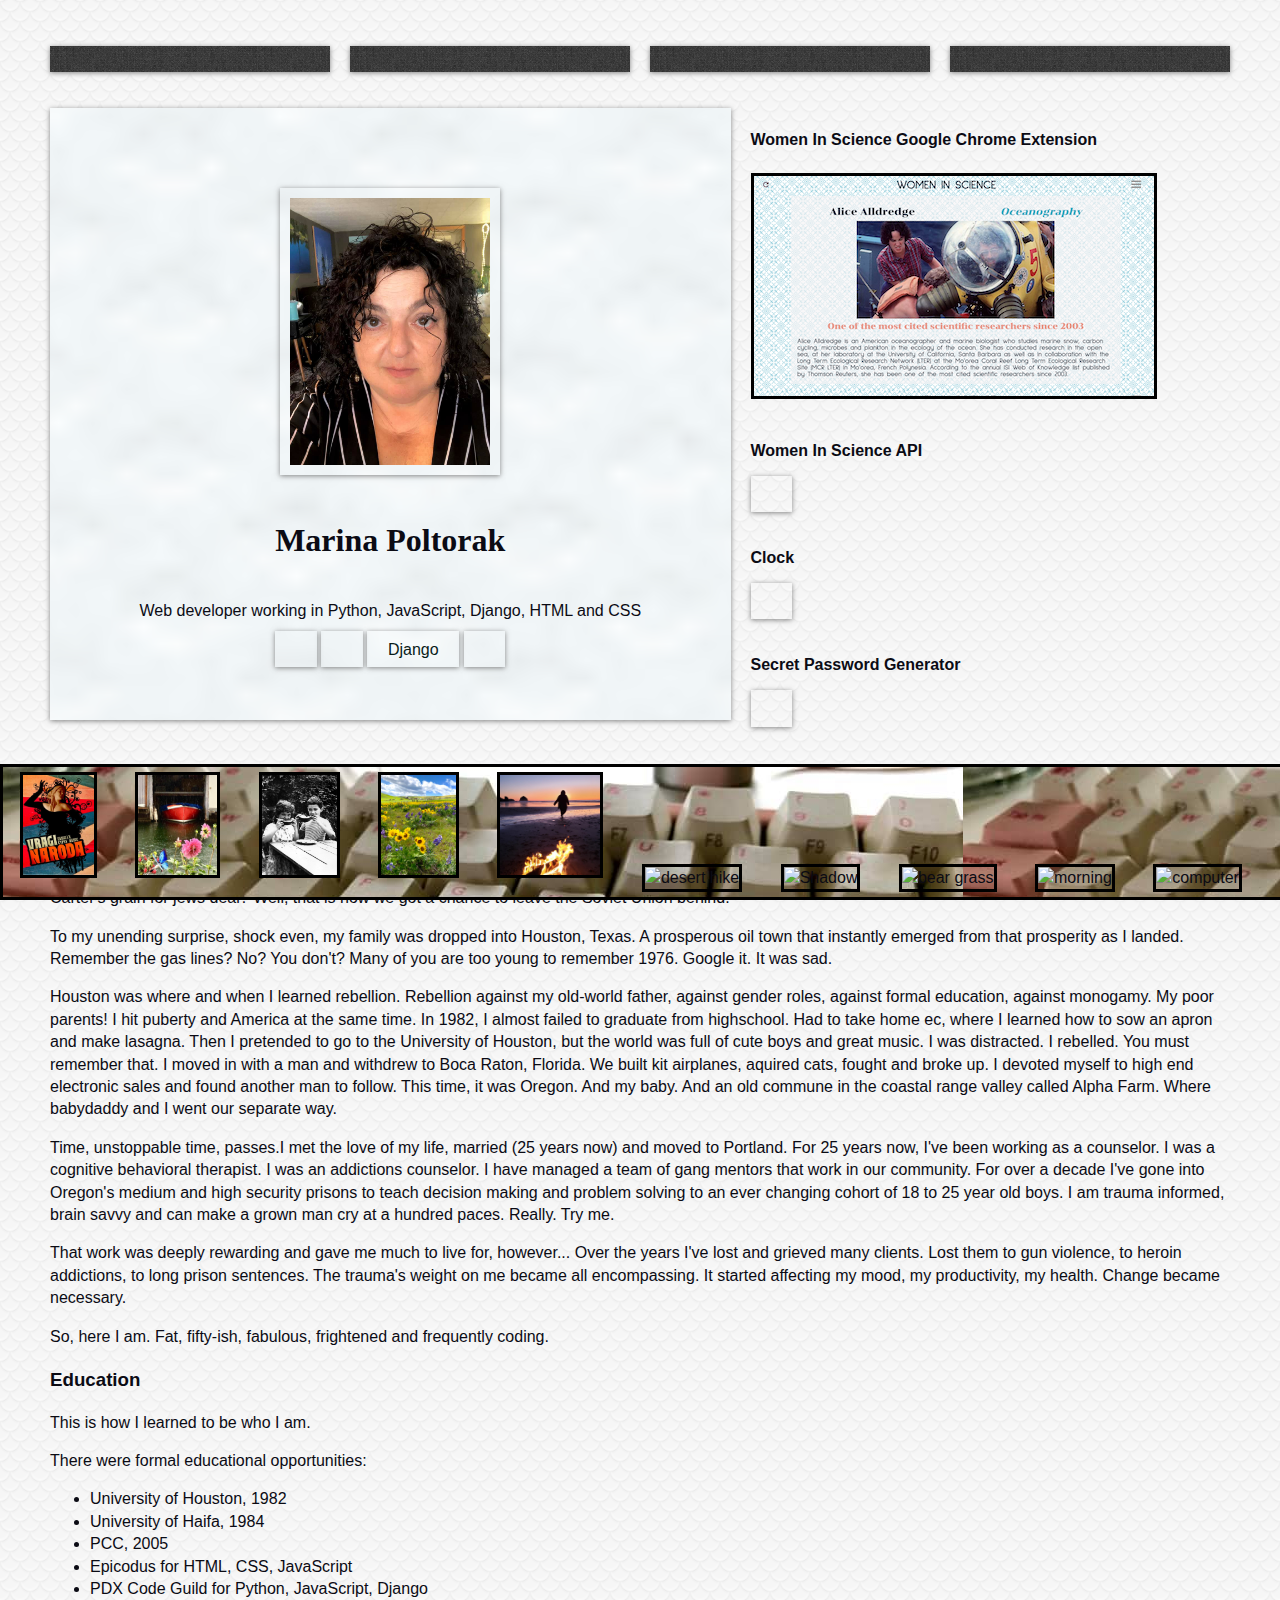
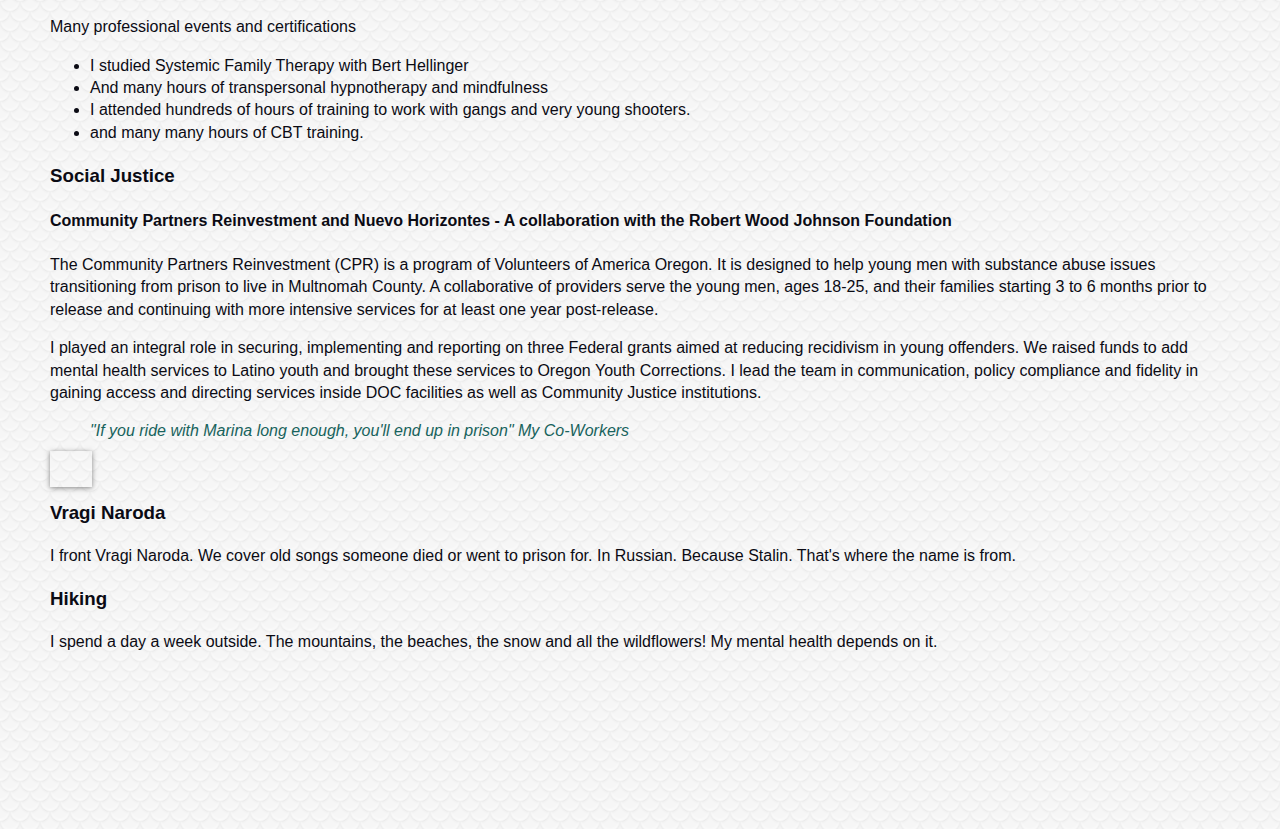
==== index.html @ 8ced0edc "add wis screenshot" ====
<!DOCTYPE html>
<html lang="en">
  <head>
    <meta charset="utf-8">
    <meta name="viewport"
    content="width-device-width, initial-scale=1.0">
    <meta http-equiv="X-UA-Compatible"
    content="ie=edge">
    <script defer src="https://use.fontawesome.com/releases/v5.8.2/js/all.js" integrity="sha384-DJ25uNYET2XCl5ZF++U8eNxPWqcKohUUBUpKGlNLMchM7q4Wjg2CUpjHLaL8yYPH" crossorigin="anonymous"></script>
    <link href="https://fonts.googleapis.com/css?family=Chonburi|Sulphur+Point|Vast+Shadow&display=swap" rel="stylesheet">
    <!-- Compiled and minified CSS -->
    <link href="css/styles.css" rel="stylesheet" type="text/css">
    <title> Portfolio </title>
  </head>
  <body>
    <div class="wrapper">

      <!-- navigation -->
      <nav class="main-nav">
        <ul>
          <div class="tooltip">
            <li><a href="https://www.linkedin.com/in/marinapoltorak/"><i class="fab fa-linkedin-in"></i></a></li>
            <span class="tooltiptext">LinkedIn</span>
          </div>
          <div class="tooltip">
            <li><a href="https://github.com/marinapoltorak"><i class="fab fa-github"></i></a></li>
            <span class="tooltiptext">GitHub</span>
          </div>
          <div class="tooltip">
            <li><a href="#"><i class="fas fa-laptop-code"></i></a></li>
            <span class="tooltiptext">Schoolwork</span>
          </div>
          <div class="tooltip">
            <li><a href="#"><i class="far fa-envelope"></i></a></li>
            <span class="tooltiptext">Contact</span>
          </div>
        </ul>
      </nav>

      <!-- Top Container -->

      <section class="top-container">
        <header class="showcase">
          <h1><img src="me.jpg" alt="Marina"></h1>
          <h1> Marina Poltorak </h1>
          <p> Web developer working in Python, JavaScript, Django, HTML and CSS </p>
            <div class="language_links">
              <div class="tooltip">
                <a href="https://www.javascript.com/" class="btn"><i class="fab fa-js-square"></i></a>
                <span class="tooltiptext">JavaScript</span>
              </div>
              <div class="tooltip">
                <a href="https://www.python.org/" class="btn"><i class="fab fa-python"></i></a>
                <span class="tooltiptext">Python</span>
              </div>
              <div class="tooltip">
                <a href="https://www.djangoproject.com/" class="btn">Django</a>
                <span class="tooltiptext">Django</span>
              </div>
              <div class="tooltip">
                <a href="https://chrome.google.com/webstore/category/extensions?hl=en" class="btn"><i class="fab fa-google"></i></a>
                <span class="tooltiptext">Chrome Store</span>
              </div>

          </div>

        </header>
        <div class="top-box top-box-a">
            <h4><a href="#"></a>Women In Science Google Chrome Extension</h4>
            <div id="wis">
            </div>
        </div>
        <div class="top-box top-box-b">
          <h4>Women In Science API</h4>
          <a href="" class="btn"><i class="fas fa-external-link-square-alt"></i></a>
        </div>
        <div class="top-box top-box-c">
          <h4>Clock</h4>

          <a href="" class="btn"><i class="fas fa-external-link-square-alt"></i></a>
        </div>
        <div class="top-box top-box-d">
          <h4>Secret Password Generator</h4>

          <a href="" class="btn"><i class="fas fa-external-link-square-alt"></i></a>
        </div>
      </section>

      <!-- boxes section -->

      <section class="boxes">
        <div class="box">
            <h3>Biography</h3>
            <blockquote class="blockquote">
              "I was born in the Soviet Union to my great surprise. I moved quickly to correct the situation. When my parents emigrated to the United States, I (three years old at the time)stowed away in their baggage. I has been an American citizen since the age of eight."

Isaac Asimov
            </blockquote>
            <p> Just like Mr. Asimov, I was born in the Soviet Union. Unlike him, I wasn't released until 1976 (Yes, I am old. I'm 55. We will return to that.) Do you remember Jimmy Carter's grain for jews deal? Well, that is how we got a chance to leave the Soviet Union behind.</p>
            <p>To my unending surprise, shock even, my family was dropped into Houston, Texas. A prosperous oil town that instantly emerged from that prosperity as I landed. Remember the gas lines? No? You don't? Many of you are too young to remember 1976. Google it. It was sad.</p>
            <p>Houston was where and when I learned rebellion. Rebellion against my old-world father, against gender roles, against formal education, against monogamy. My poor parents! I hit puberty and America at the same time. In 1982, I almost failed to graduate from highschool. Had to take home ec, where I learned how to sow an apron and make lasagna. Then I pretended to go to the University of Houston, but the world was full of cute boys and great music. I was distracted. I rebelled. You must remember that. I moved in with a man and withdrew to Boca Raton, Florida. We built kit airplanes, aquired cats, fought and broke up. I devoted myself to high end electronic sales and found another man to follow. This time, it was Oregon. And my baby. And an old commune in the coastal range valley called Alpha Farm. Where babydaddy and I went our separate way.</p>
            <p>Time, unstoppable time, passes.I met the love of my life, married (25 years now) and moved to Portland. For 25 years now, I've been working as a counselor. I was a cognitive behavioral therapist. I was an addictions counselor. I have managed a team of gang mentors that work in our community. For over a decade I've gone into Oregon's medium and high security prisons to teach decision making and problem solving to an ever changing cohort of 18 to 25 year old boys. I am trauma informed, brain savvy and can make a grown man cry at a hundred paces. Really. Try me.</p>
            <p>That work was deeply rewarding and gave me much to live for, however...
            Over the years I've lost and grieved many clients. Lost them to gun violence, to heroin addictions, to long prison sentences. The trauma's weight on me became all encompassing. It started affecting my mood, my productivity, my health. Change became necessary.
            <p>So, here I am. Fat, fifty-ish, fabulous, frightened and frequently coding.</p>
        </div>
        <div class="box">
          <!-- <i class="fas fa-hot-tub fa-4x"></i> -->
            <h3>Education</h3>
            <p>This is how I learned to be who I am.</p>
            <p>There were formal educational opportunities:
              <ul>
                <li>University of Houston, 1982</li>
                <li>University of Haifa, 1984</li>
                <li>PCC, 2005</li>
                <li>Epicodus for HTML, CSS, JavaScript</li>
                <li>PDX Code Guild for Python, JavaScript, Django</li>
              </ul>
            <p>Many professional events and certifications</p>
              <ul>
                <li>I studied Systemic Family Therapy with Bert Hellinger</li>
                <li>And many hours of transpersonal hypnotherapy and mindfulness</li>
                <li>I attended hundreds of hours of training to work with gangs and very young shooters.</li>
                <li>and many many hours of CBT training.</li>
              </ul>
        </div>
        <div class="box">
          <!-- <i class="fas fa-music fa-4x"></i> -->
          <h3>Social Justice</h3>
          <h4>Community Partners Reinvestment and Nuevo Horizontes
            - A collaboration with the Robert Wood Johnson
            Foundation</h4>
            <p>The Community Partners Reinvestment (CPR) is a program of Volunteers of America Oregon. It is designed to help young men with substance abuse issues transitioning from prison to live in Multnomah County. A collaborative of providers serve the young men, ages 18-25, and their families starting 3 to 6 months prior to release and continuing with more intensive services for at least one year post-release.</p>
            <p>I played an integral role in securing, implementing and reporting on three Federal grants aimed at reducing recidivism in young offenders. We raised funds to add mental health services to Latino youth and brought these services to Oregon Youth Corrections. I lead the team in communication, policy compliance and fidelity in gaining access and directing services inside DOC facilities as well as Community Justice institutions.</p>

            <blockquote class="blockquote">
              "If you ride with Marina long enough, you'll end up in prison" My Co-Workers
            </blockquote>
            <div class="tooltip">
              <a href="https://www.rwjf.org/en/library/research/2012/05/robert-wood-johnson-foundation-local-funding-partnerships.html?cid=xdr_lifphtml/project/detail.asp" class="btn"><i class="fab fa-readme"></i></a>
              <span class="tooltiptext">Read the Report</span>
            </div>
        </div>
        <div class="box">
          <!-- <i class="fas fa-jedi fa-4x"></i> -->
            <h3>Vragi Naroda</h3>
            <p>I front Vragi Naroda. We cover old songs someone died or went to prison for. In Russian. Because Stalin. That's where the name is from.</p>


        </div>
        <div class="box">
          <!-- <i class="fas fa-jedi fa-4x"></i> -->
            <h3>Hiking</h3>
            <p>I spend a day a week outside. The mountains, the beaches, the snow and all the wildflowers! My mental health depends on it.</p>

        </div>
      </section>
      <br><br><br><br>

        <!--footer  -->
          <section class="portfolio">
            <footer>
            <img src="VragiPoster.jpg" alt="Vragi Naroda Poster">
            <img src="homeRain.jpg" alt="boathouse">
            <img src="USSR.jpg" alt="me USSR">
            <img src="springFlowers.jpg" alt="spring flowers">
            <img src="fire.jpg" alt="beach fire" >
            <img src="lapage.jpg" alt="desert hike">
            <img src="shadow.jpg" alt="Shadow">
            <img src="beargrass.jpg" alt="bear grass">
            <img src="morning.jpg" alt="morning">
            <img src="computer.jpg" alt="computer" >
          </footer>
          </section>
      </div>
  </wrapper>

</html>

</body>
---- css/styles.css ----
:root {
  --primary: #628289;
  --dark: #0D1A19;
  --light: #9fede3;
  --shadow: 0 1px 5px rgba(104, 104, 104, 0.8);
}

html {
  box-sizing: border-box;
  font-family: "Sulphur+Point", sans-serif;
  background-image: url("silver_scales.png");
  color: #0b0b14;
}
h1 {
  font-family: "Sulphur+Point", serif;
}

.blockquote {
  font-style: italic;
  color: #18635d;
}

body {
  margin: 30px 50px;
  line-height: 1.4;
}

.btn {
  /* background-image: url("polaroid.png"); */
  color: #091c1a;
  padding: 0.6rem 1.3rem;
  text-decoration: none;
  border: 0;
  box-shadow: var(--shadow);
}
.btn:hover {
  background-image: url("wild_oliva.png");
  color: #9fede3;
}
.btn:active {
  box-shadow: 0 5px #666;
  transform: translateY(6px);
}

.showcase img {
  max-width: 600px;
  padding: 10px;
  height: 200px;
}

.wrapper {
  display: grid;
  grid-gap: 20px;
}

.main-nav ul {
  display: grid;
  grid-gap: 20px;
  padding: 0;
  list-style: none;
  grid-template-columns: repeat(4, 1fr);
}

.main-nav a:hover {
  background-image: url("polaroid.png");
  color: #091c1a;
  border: solid black;
}
.main-nav a:active {
  box-shadow: 0 5px #666;
  transform: translateY(6px);
}


/* top container */

.top-container{
  display: grid;
  grid-gap: 20px;
  grid-template-areas:
    'showcase showcase top-box-a'
    'showcase showcase top-box-b'
    'showcase showcase top-box-c'
    'showcase showcase top-box-d';
}

/* showcase */

.showcase {
  background-image: url("polaroid.png");
  grid-area: showcase;
  min-height: 300px;
  background-size: cover;
  background-position: center;
  padding: 1rem;
  display: flex;
  flex-direction: column;
  align-items: center;
  justify-content: center;
  box-shadow: var(--shadow);
}

.showcase img {
  width: 200px;
  height: auto;
  display: block;
  flex-direction: column;
  align-self: center;
  justify-content: center;
  box-shadow: var(--shadow);
}
@media only screen and (max-width: 800px) {
  .showcase a {
    display: flex;
    flex-direction: column;
    margin: 1rem;
  }
}
.main-nav a {
  background-image: url("wild_oliva.png");
  display: block;
  text-decoration: none;
  padding: 0.8rem;
  text-align: center;
  color: #9fede3;
  text-transform: uppercase;
  font-size: 1.1rem;
  box-shadow: var(--shadow);
}

.top-box-a {
  grid-area: top-box-a;
}

.top-box-b {
  grid-area: top-box-b;
}

footer {
  background-image: url("keyboard.jpg");
  position: fixed;
  /* padding: 2px; */
  left: 0;
  bottom: 0;
  width: 100%;
  border: solid black;
}

footer img {
  max-height: 100px;
  max-width: 100px;
  border: solid black;
  margin: 5px 17px;
}

@media only screen and (max-width: 800px) {
  footer {
    /* display: inline-grid; */
    background-image: url("keyboard.jpg");
    margin: 0;
    position: fixed;
    padding: 0;
    left: 0;
    bottom: 0;
    width: 100%;
    max-height: 50px;
    border: solid black;
  }
  footer img{
    display: inline-flex;
    flex-direction: column;
    align-self: center;
    max-width: 30px;
    max-height:45px;
    margin: 2px 8px 2px 8px;

  }
}

.tooltip {
  position: relative;
  display: inline-block;
}

.tooltip .tooltiptext {
  visibility: hidden;
  width: 100px;
  background-color: grey;
  color: #fff;
  text-align: center;
  border-radius: 6px;
  padding: 3px 0;

  /* Position the tooltip */
  position: absolute;
  z-index: 1;
  bottom: 100%;
  left: 50%;
  margin-left: -60px;
}

.tooltip:hover .tooltiptext {
  visibility: visible;
}

#wis{
  background-image: url("wis.png");
  width: 400px;
  height: 220px;
  border: solid black;
}
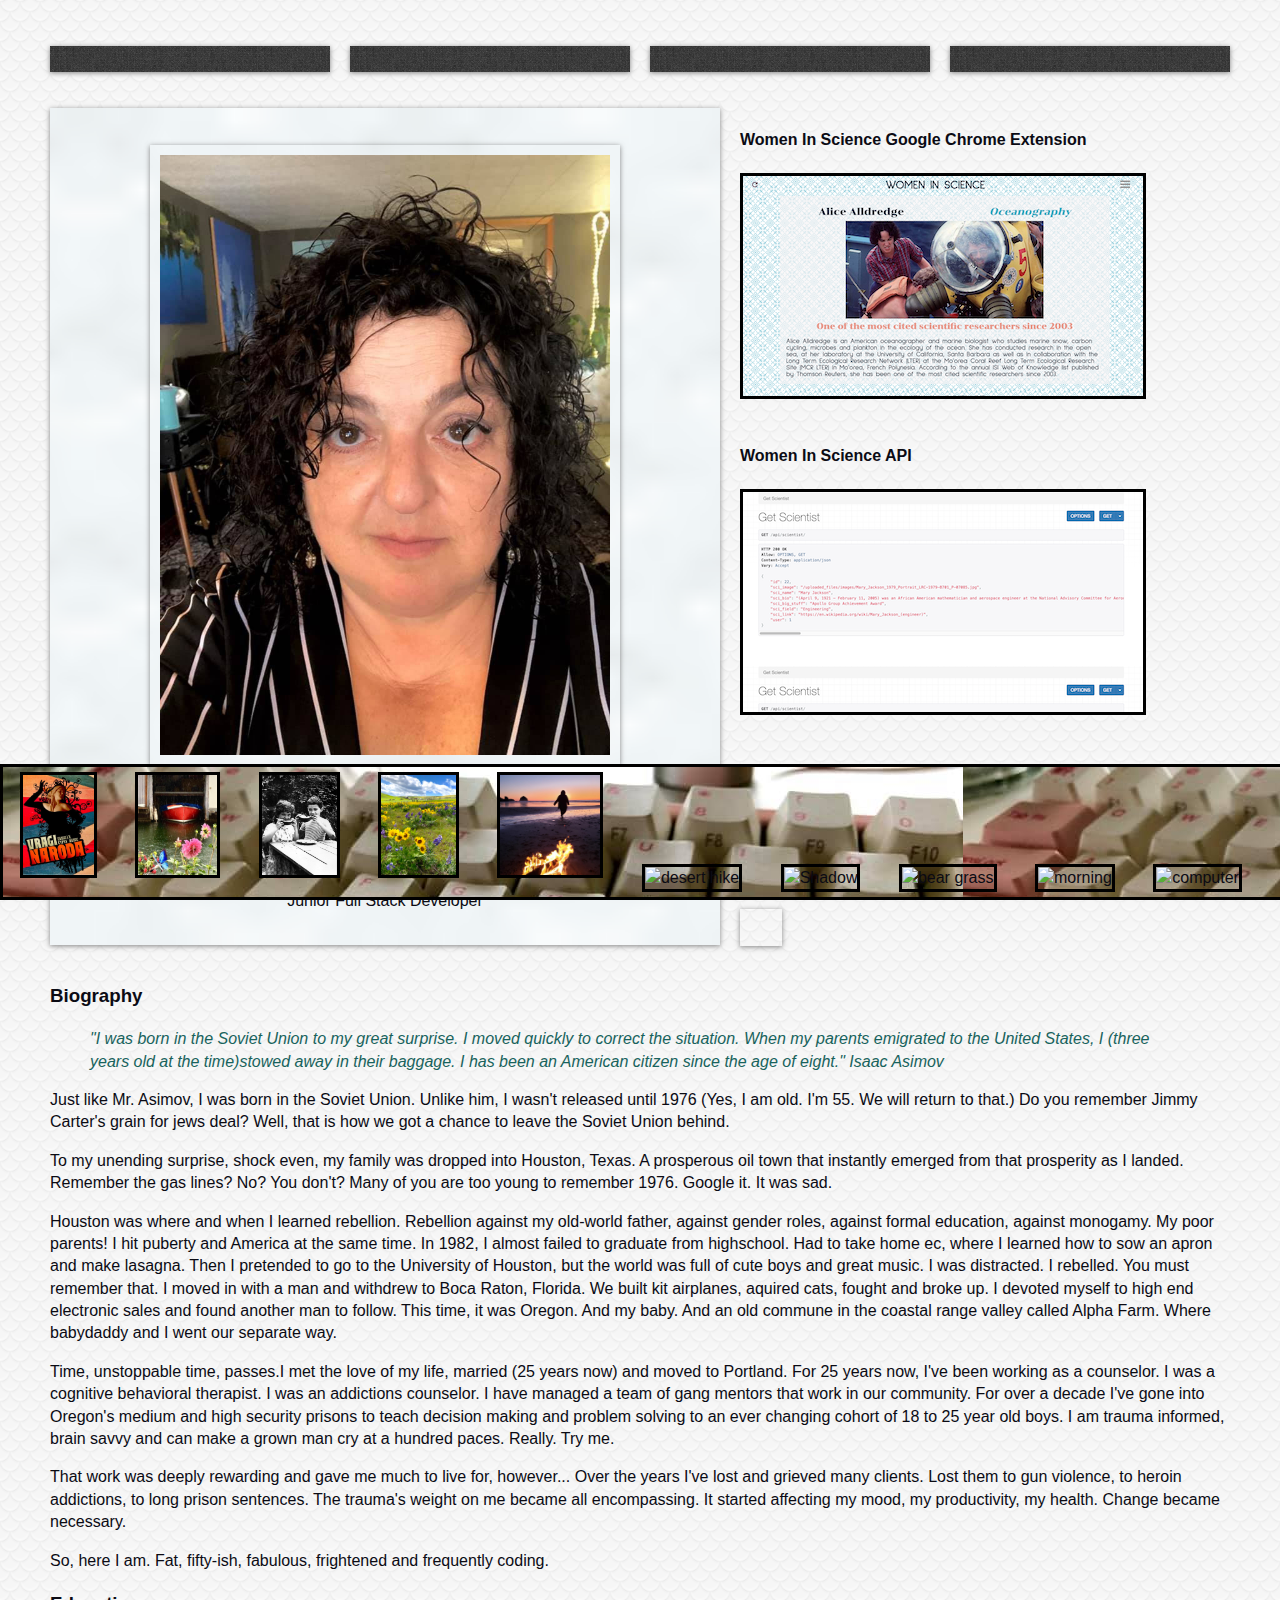
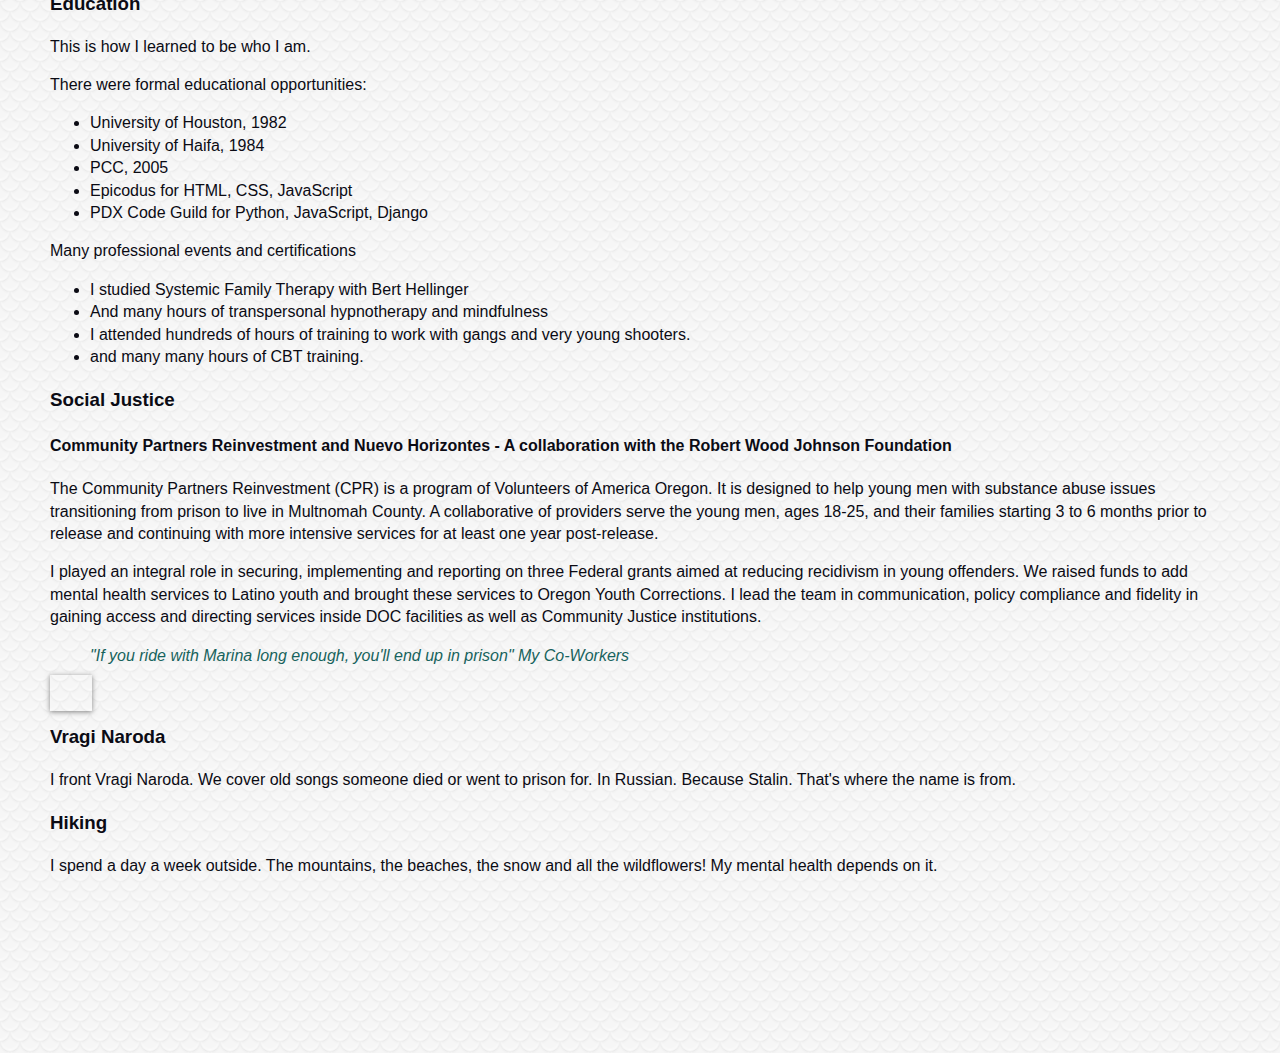
==== commit 71f115a0: "resize imgs and style" ====
--- a/index.html
+++ b/index.html
@@ -43,8 +43,8 @@
         <header class="showcase">
           <h1><img src="me.jpg" alt="Marina"></h1>
           <h1> Marina Poltorak </h1>
-          <p> Web developer working in Python, JavaScript, Django, HTML and CSS </p>
-            <div class="language_links">
+          <p> Junior Full Stack Developer </p>
+            <!-- <div class="language_links">
               <div class="tooltip">
                 <a href="https://www.javascript.com/" class="btn"><i class="fab fa-js-square"></i></a>
                 <span class="tooltiptext">JavaScript</span>
@@ -62,7 +62,7 @@
                 <span class="tooltiptext">Chrome Store</span>
               </div>
 
-          </div>
+          </div> -->
 
         </header>
         <div class="top-box top-box-a">
@@ -71,8 +71,9 @@
             </div>
         </div>
         <div class="top-box top-box-b">
-          <h4>Women In Science API</h4>
-          <a href="" class="btn"><i class="fas fa-external-link-square-alt"></i></a>
+            <h4><a href="#"></a>Women In Science API</h4>
+            <div id="api">
+            </div>
         </div>
         <div class="top-box top-box-c">
           <h4>Clock</h4>
--- a/css/styles.css
+++ b/css/styles.css
@@ -101,13 +101,14 @@
 }
 
 .showcase img {
-  width: 200px;
+  width: 450px;
   height: auto;
   display: block;
   flex-direction: column;
   align-self: center;
   justify-content: center;
   box-shadow: var(--shadow);
+  grid-area: top-box-a;
 }
 @media only screen and (max-width: 800px) {
   .showcase a {
@@ -173,8 +174,26 @@
     max-width: 30px;
     max-height:45px;
     margin: 2px 8px 2px 8px;
-
-  }
+  }
+  .top-box-a{
+    width:300px;
+  }
+  #wis{
+    width: 200px;
+    height: 110px;
+  }
+}
+#wis{
+  background-image: url("wis.png");
+  width: 400px;
+  height: 220px;
+  border: solid black;
+}
+#api{
+  background-image: url("api.png");
+  width: 400px;
+  height: 220px;
+  border: solid black;
 }
 
 .tooltip {
@@ -202,10 +221,3 @@
 .tooltip:hover .tooltiptext {
   visibility: visible;
 }
-
-#wis{
-  background-image: url("wis.png");
-  width: 400px;
-  height: 220px;
-  border: solid black;
-}
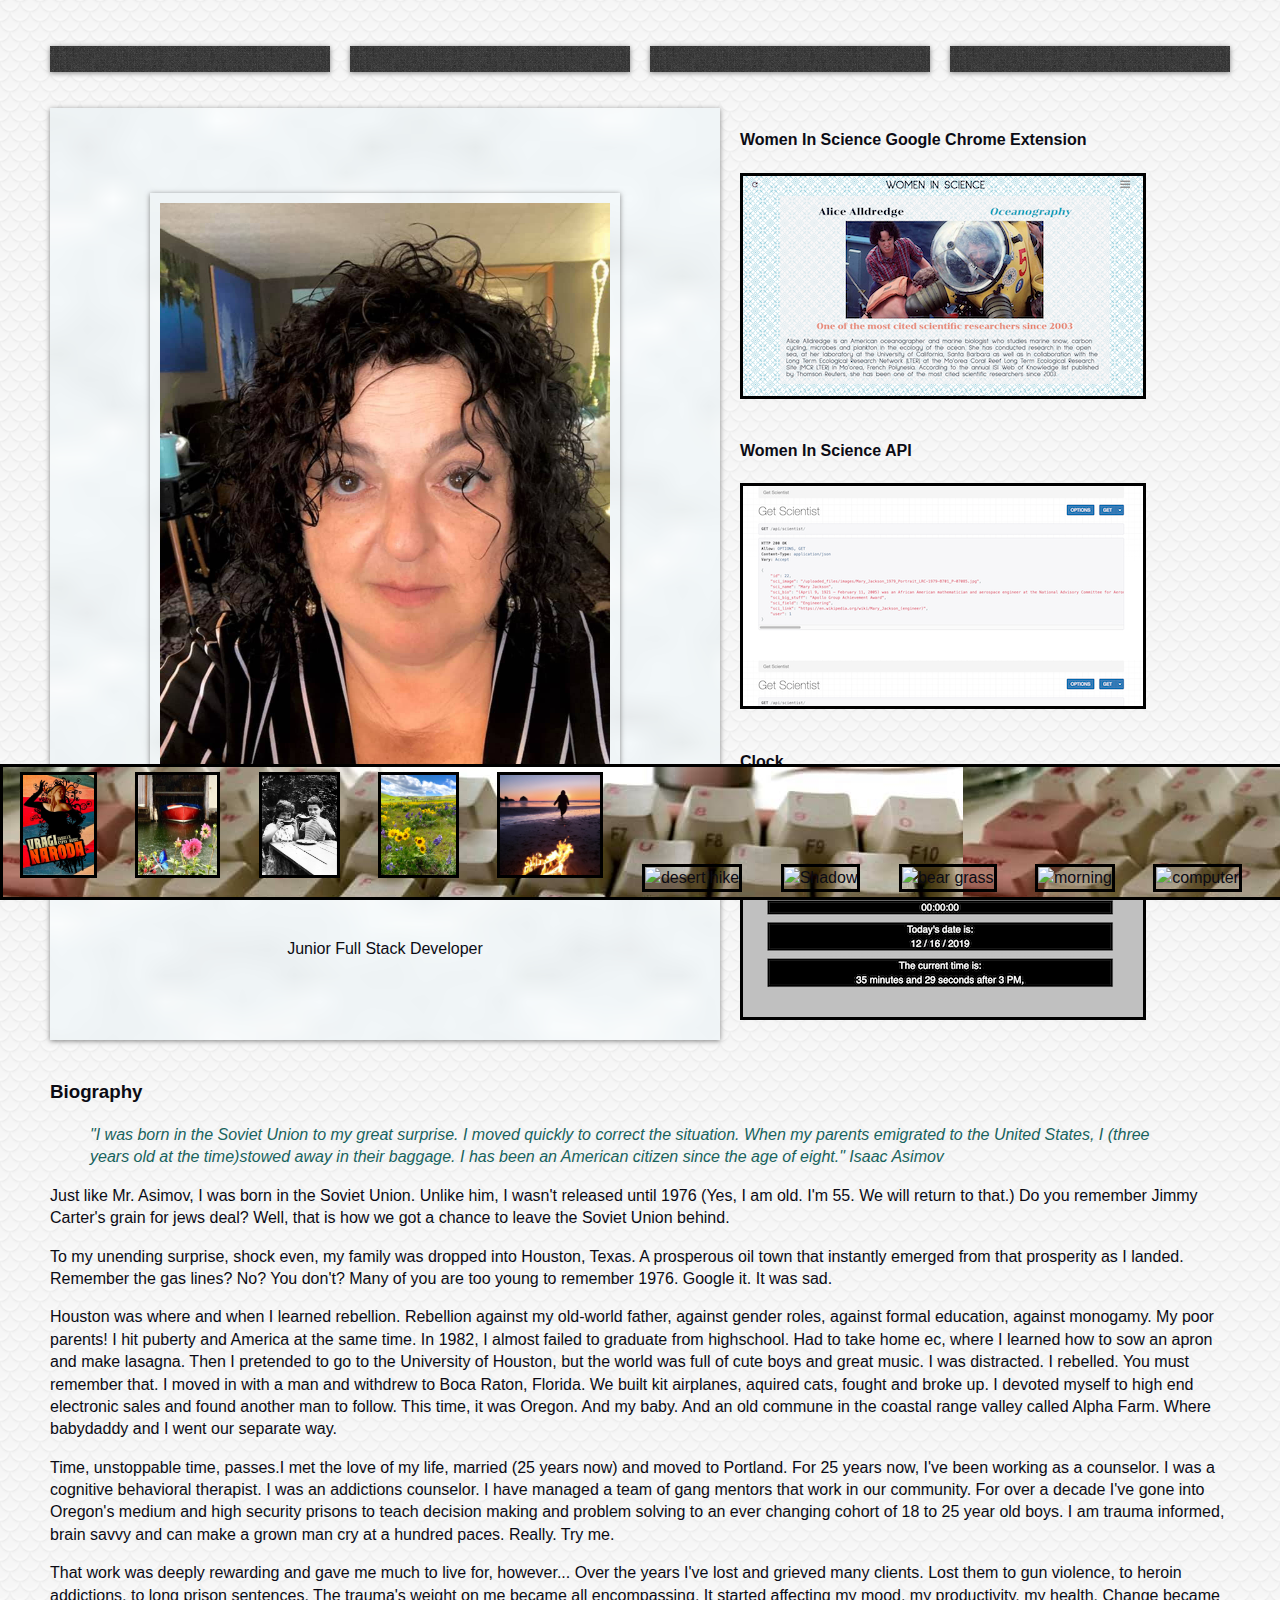
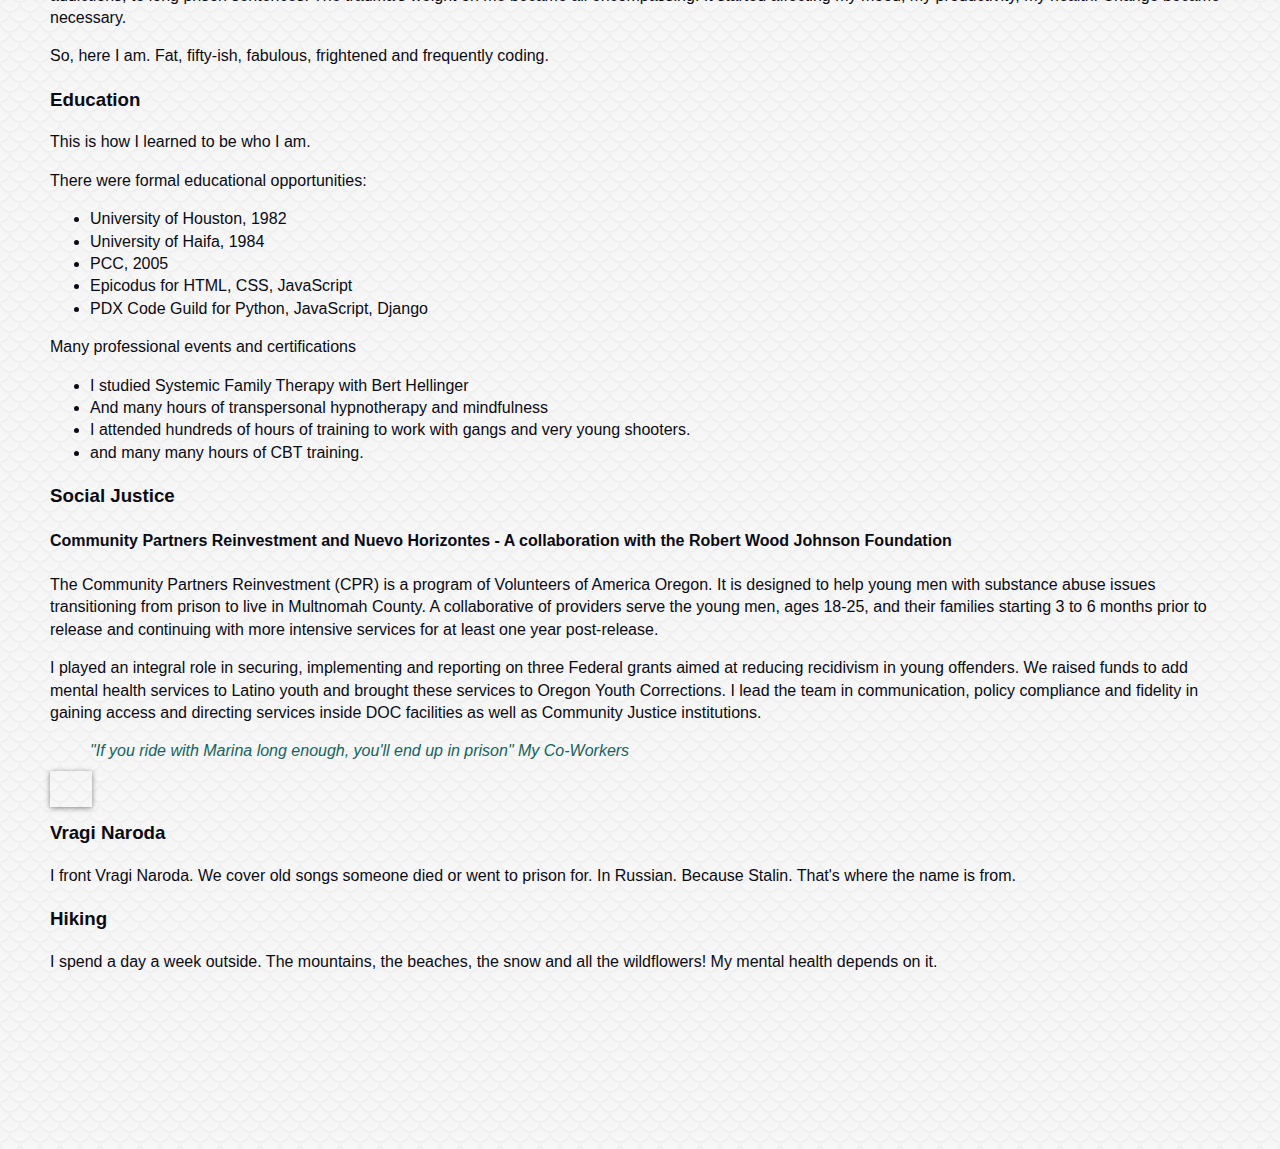
==== commit dd4d69a2: "add clock" ====
--- a/index.html
+++ b/index.html
@@ -76,6 +76,11 @@
             </div>
         </div>
         <div class="top-box top-box-c">
+            <h4><a href="#"></a>Clock</h4>
+            <div id="clock">
+            </div>
+        </div>
+        <!-- <div class="top-box top-box-c">
           <h4>Clock</h4>
 
           <a href="" class="btn"><i class="fas fa-external-link-square-alt"></i></a>
@@ -84,7 +89,7 @@
           <h4>Secret Password Generator</h4>
 
           <a href="" class="btn"><i class="fas fa-external-link-square-alt"></i></a>
-        </div>
+        </div> -->
       </section>
 
       <!-- boxes section -->
--- a/css/styles.css
+++ b/css/styles.css
@@ -195,6 +195,12 @@
   height: 220px;
   border: solid black;
 }
+#clock{
+  background-image: url("clock.png");
+  width: 400px;
+  height: 220px;
+  border: solid black;
+}
 
 .tooltip {
   position: relative;
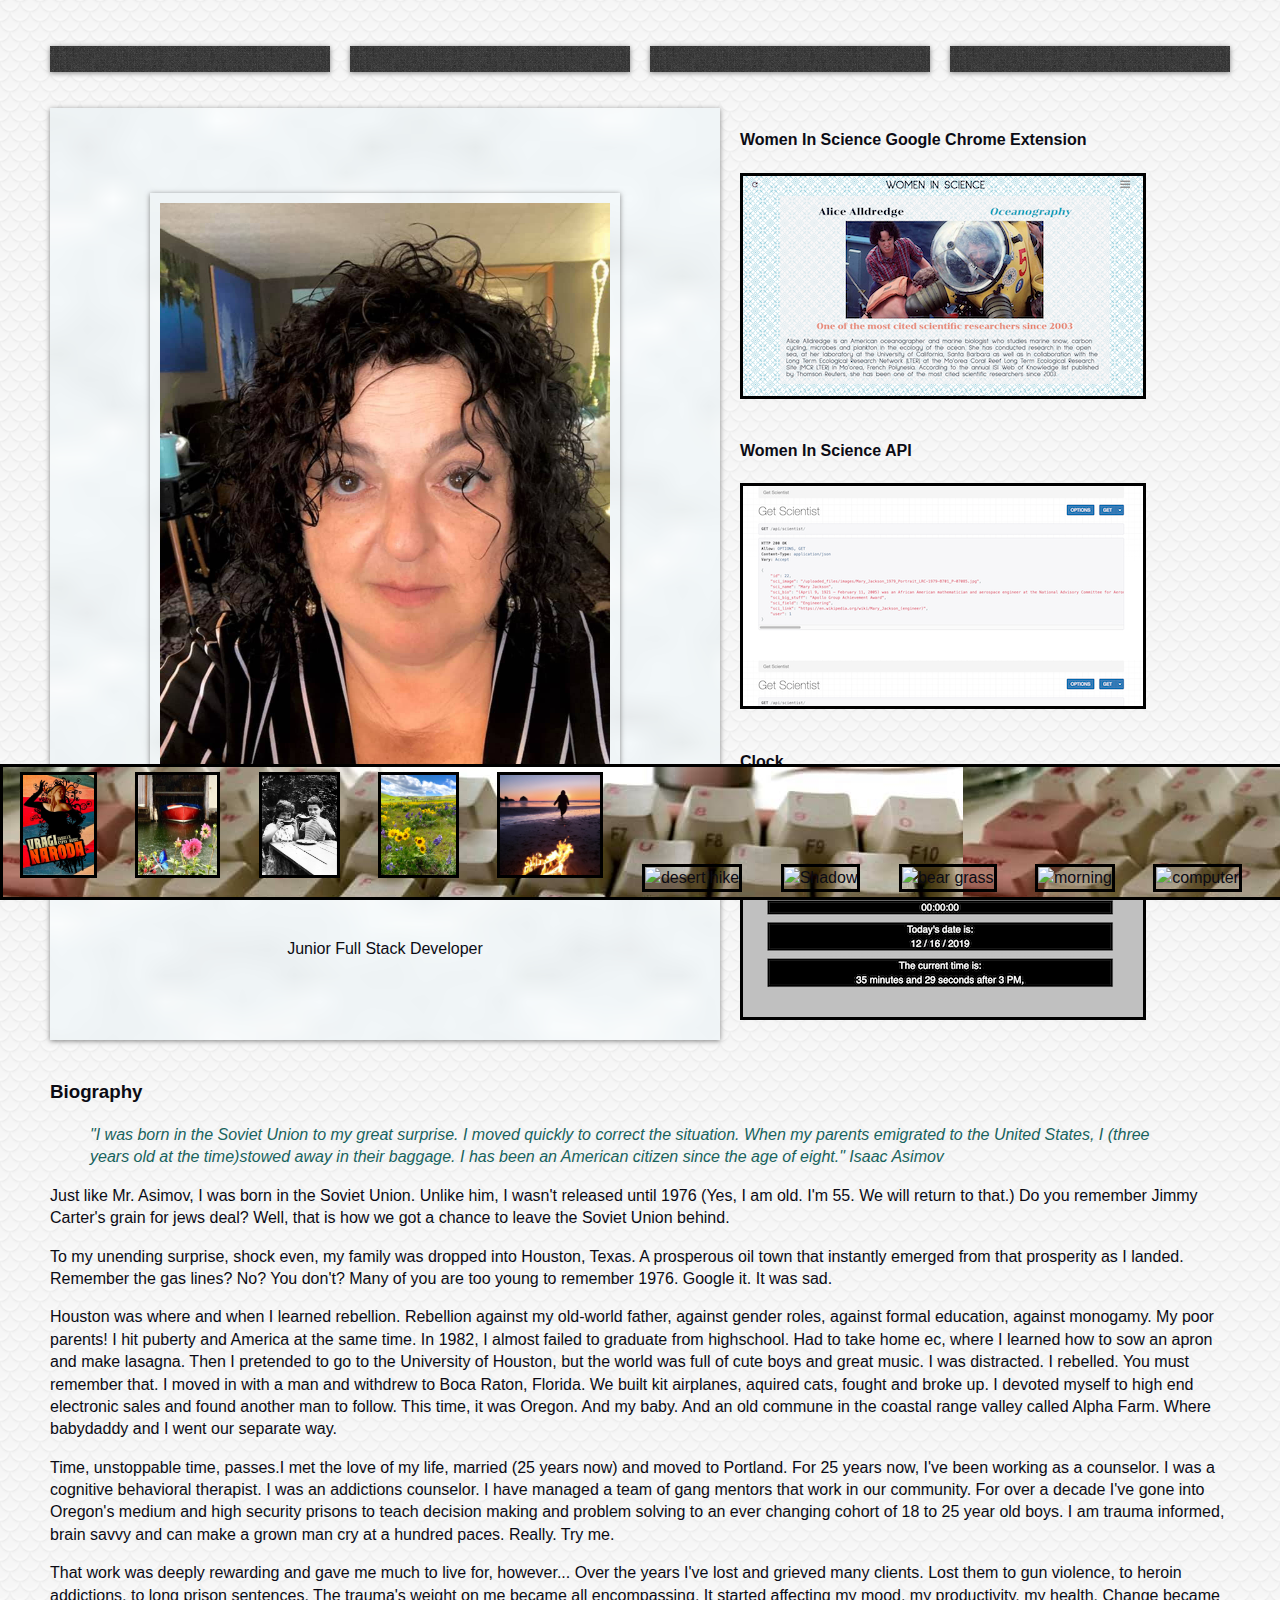
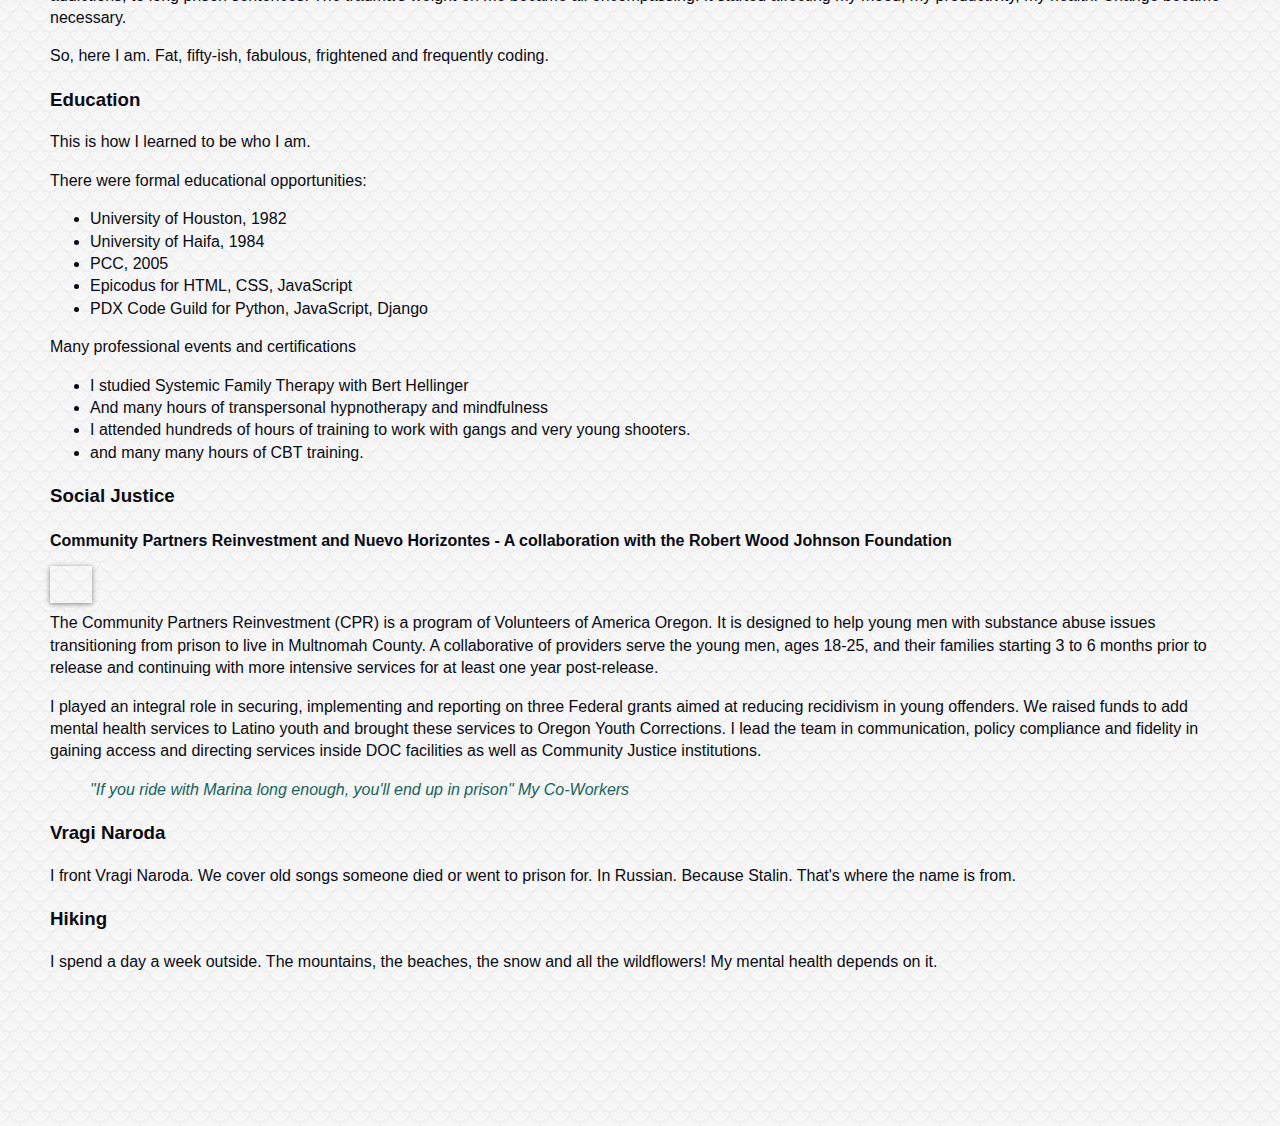
==== commit 59ff6964: "add contact page" ====
--- a/index.html
+++ b/index.html
@@ -31,7 +31,7 @@
             <span class="tooltiptext">Schoolwork</span>
           </div>
           <div class="tooltip">
-            <li><a href="#"><i class="far fa-envelope"></i></a></li>
+            <li><a href="contact.html"><i class="far fa-envelope"></i></a></li>
             <span class="tooltiptext">Contact</span>
           </div>
         </ul>
@@ -136,16 +136,17 @@
           <h4>Community Partners Reinvestment and Nuevo Horizontes
             - A collaboration with the Robert Wood Johnson
             Foundation</h4>
+            <div class="tooltip">
+              <a href="https://www.rwjf.org/en/library/research/2012/05/robert-wood-johnson-foundation-local-funding-partnerships.html?cid=xdr_lifphtml/project/detail.asp" class="btn"><i class="fab fa-readme"></i></a>
+              <span class="tooltiptext">Read the Report</span>
+            </div>
             <p>The Community Partners Reinvestment (CPR) is a program of Volunteers of America Oregon. It is designed to help young men with substance abuse issues transitioning from prison to live in Multnomah County. A collaborative of providers serve the young men, ages 18-25, and their families starting 3 to 6 months prior to release and continuing with more intensive services for at least one year post-release.</p>
             <p>I played an integral role in securing, implementing and reporting on three Federal grants aimed at reducing recidivism in young offenders. We raised funds to add mental health services to Latino youth and brought these services to Oregon Youth Corrections. I lead the team in communication, policy compliance and fidelity in gaining access and directing services inside DOC facilities as well as Community Justice institutions.</p>
+
 
             <blockquote class="blockquote">
               "If you ride with Marina long enough, you'll end up in prison" My Co-Workers
             </blockquote>
-            <div class="tooltip">
-              <a href="https://www.rwjf.org/en/library/research/2012/05/robert-wood-johnson-foundation-local-funding-partnerships.html?cid=xdr_lifphtml/project/detail.asp" class="btn"><i class="fab fa-readme"></i></a>
-              <span class="tooltiptext">Read the Report</span>
-            </div>
         </div>
         <div class="box">
           <!-- <i class="fas fa-jedi fa-4x"></i> -->
@@ -161,7 +162,7 @@
 
         </div>
       </section>
-      <br><br><br><br>
+      <br><br><br>
 
         <!--footer  -->
           <section class="portfolio">
--- a/css/styles.css
+++ b/css/styles.css
@@ -135,6 +135,14 @@
 
 .top-box-b {
   grid-area: top-box-b;
+}
+
+.top-box-c {
+  grid-area: top-box-c;
+}
+
+.top-box-d {
+  grid-area: top-box-d;
 }
 
 footer {
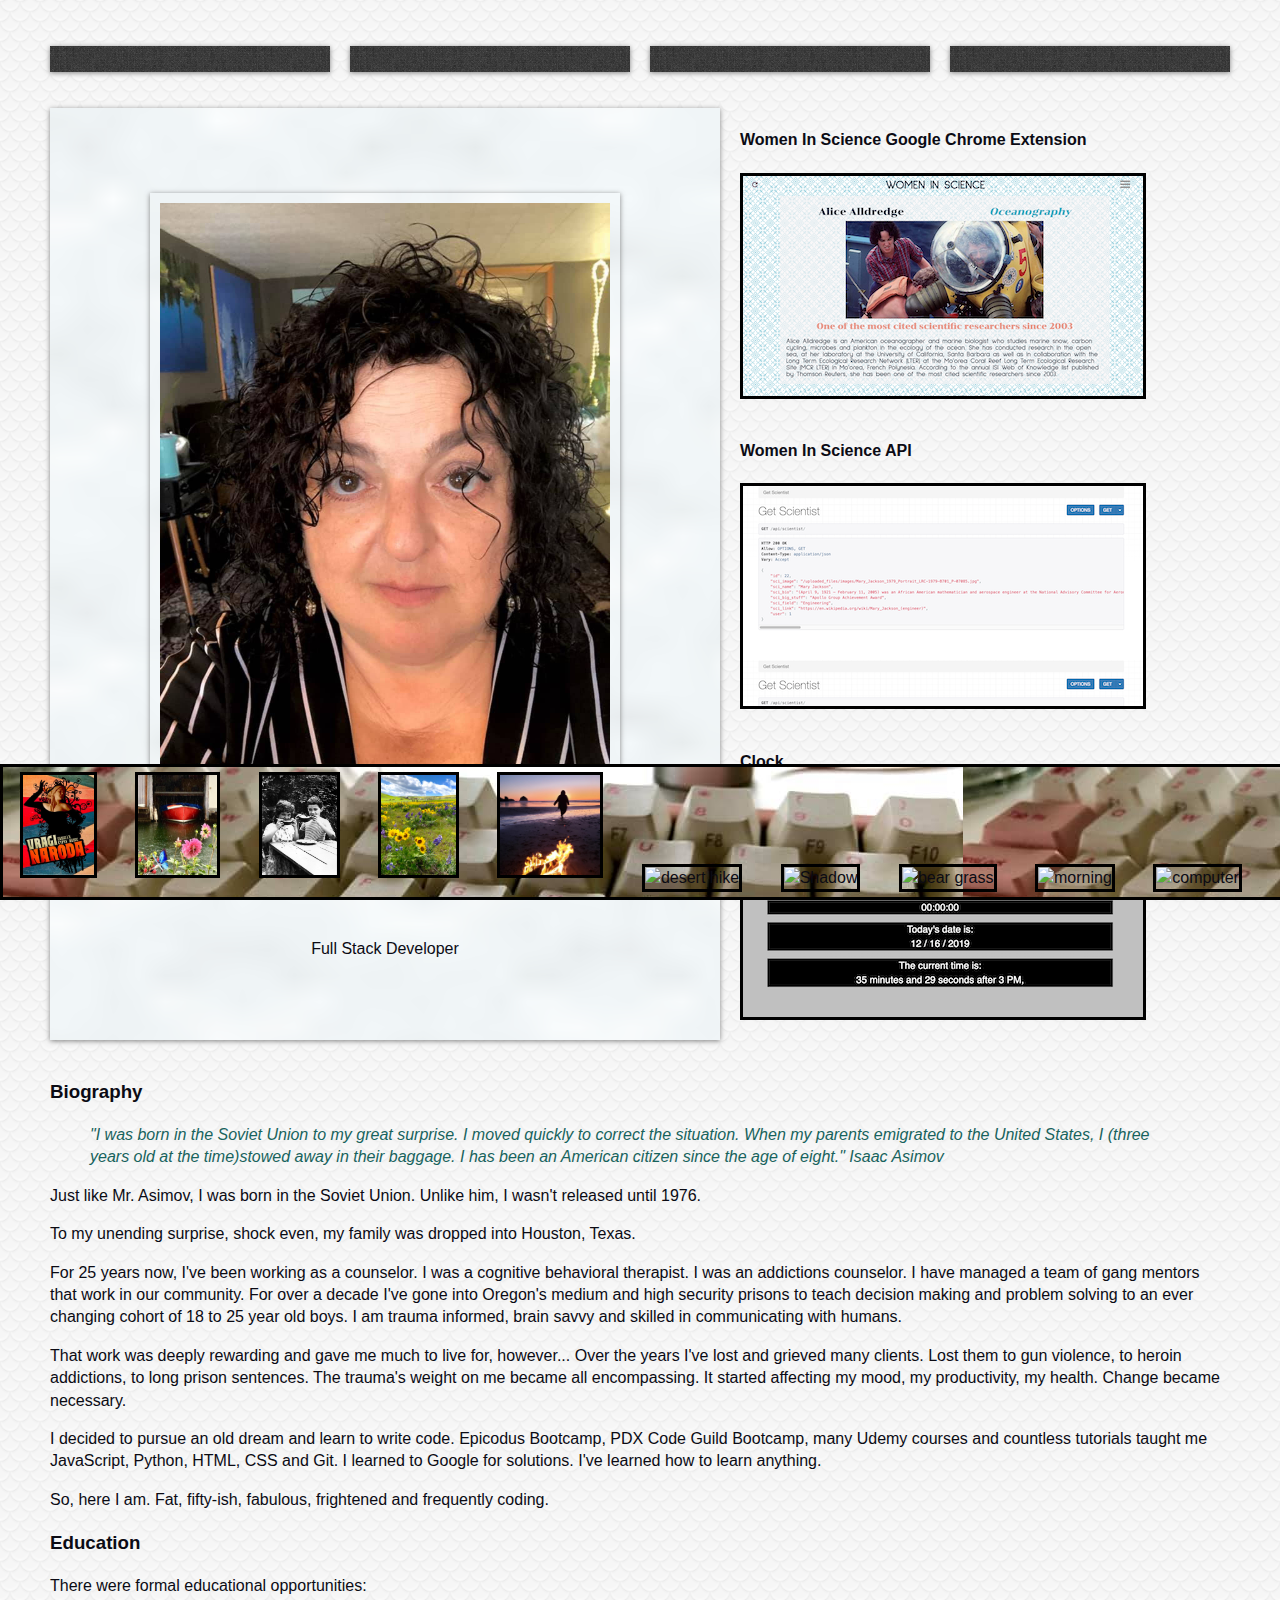
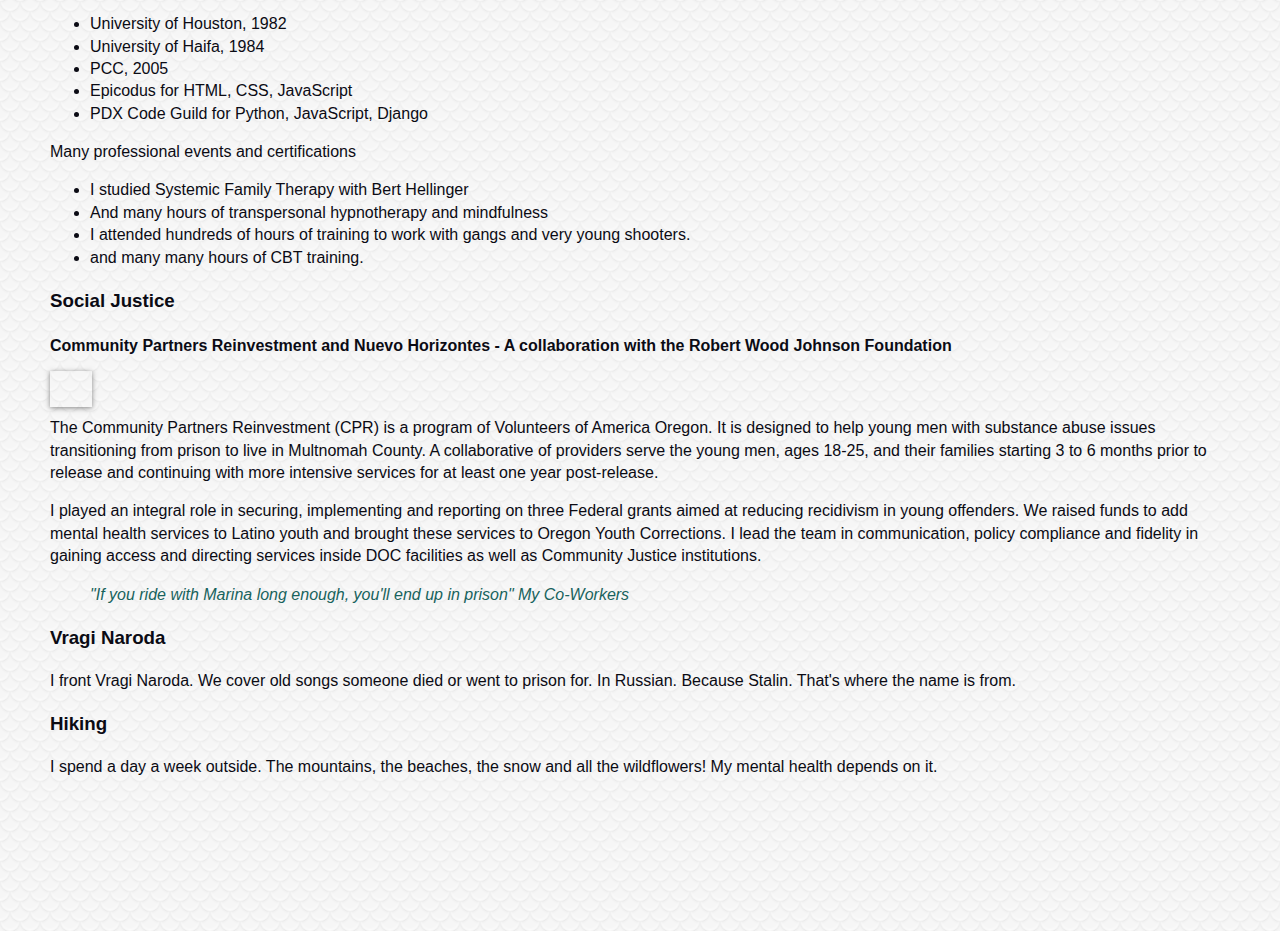
==== commit 594d58f3: "edit" ====
--- a/index.html
+++ b/index.html
@@ -43,27 +43,7 @@
         <header class="showcase">
           <h1><img src="me.jpg" alt="Marina"></h1>
           <h1> Marina Poltorak </h1>
-          <p> Junior Full Stack Developer </p>
-            <!-- <div class="language_links">
-              <div class="tooltip">
-                <a href="https://www.javascript.com/" class="btn"><i class="fab fa-js-square"></i></a>
-                <span class="tooltiptext">JavaScript</span>
-              </div>
-              <div class="tooltip">
-                <a href="https://www.python.org/" class="btn"><i class="fab fa-python"></i></a>
-                <span class="tooltiptext">Python</span>
-              </div>
-              <div class="tooltip">
-                <a href="https://www.djangoproject.com/" class="btn">Django</a>
-                <span class="tooltiptext">Django</span>
-              </div>
-              <div class="tooltip">
-                <a href="https://chrome.google.com/webstore/category/extensions?hl=en" class="btn"><i class="fab fa-google"></i></a>
-                <span class="tooltiptext">Chrome Store</span>
-              </div>
-
-          </div> -->
-
+          <p> Full Stack Developer </p>
         </header>
         <div class="top-box top-box-a">
             <h4><a href="#"></a>Women In Science Google Chrome Extension</h4>
@@ -80,16 +60,6 @@
             <div id="clock">
             </div>
         </div>
-        <!-- <div class="top-box top-box-c">
-          <h4>Clock</h4>
-
-          <a href="" class="btn"><i class="fas fa-external-link-square-alt"></i></a>
-        </div>
-        <div class="top-box top-box-d">
-          <h4>Secret Password Generator</h4>
-
-          <a href="" class="btn"><i class="fas fa-external-link-square-alt"></i></a>
-        </div> -->
       </section>
 
       <!-- boxes section -->
@@ -99,21 +69,19 @@
             <h3>Biography</h3>
             <blockquote class="blockquote">
               "I was born in the Soviet Union to my great surprise. I moved quickly to correct the situation. When my parents emigrated to the United States, I (three years old at the time)stowed away in their baggage. I has been an American citizen since the age of eight."
-
-Isaac Asimov
+              Isaac Asimov
             </blockquote>
-            <p> Just like Mr. Asimov, I was born in the Soviet Union. Unlike him, I wasn't released until 1976 (Yes, I am old. I'm 55. We will return to that.) Do you remember Jimmy Carter's grain for jews deal? Well, that is how we got a chance to leave the Soviet Union behind.</p>
-            <p>To my unending surprise, shock even, my family was dropped into Houston, Texas. A prosperous oil town that instantly emerged from that prosperity as I landed. Remember the gas lines? No? You don't? Many of you are too young to remember 1976. Google it. It was sad.</p>
-            <p>Houston was where and when I learned rebellion. Rebellion against my old-world father, against gender roles, against formal education, against monogamy. My poor parents! I hit puberty and America at the same time. In 1982, I almost failed to graduate from highschool. Had to take home ec, where I learned how to sow an apron and make lasagna. Then I pretended to go to the University of Houston, but the world was full of cute boys and great music. I was distracted. I rebelled. You must remember that. I moved in with a man and withdrew to Boca Raton, Florida. We built kit airplanes, aquired cats, fought and broke up. I devoted myself to high end electronic sales and found another man to follow. This time, it was Oregon. And my baby. And an old commune in the coastal range valley called Alpha Farm. Where babydaddy and I went our separate way.</p>
-            <p>Time, unstoppable time, passes.I met the love of my life, married (25 years now) and moved to Portland. For 25 years now, I've been working as a counselor. I was a cognitive behavioral therapist. I was an addictions counselor. I have managed a team of gang mentors that work in our community. For over a decade I've gone into Oregon's medium and high security prisons to teach decision making and problem solving to an ever changing cohort of 18 to 25 year old boys. I am trauma informed, brain savvy and can make a grown man cry at a hundred paces. Really. Try me.</p>
+            <p> Just like Mr. Asimov, I was born in the Soviet Union. Unlike him, I wasn't released until 1976.</p>
+            <p>To my unending surprise, shock even, my family was dropped into Houston, Texas.</p>
+            <p>For 25 years now, I've been working as a counselor. I was a cognitive behavioral therapist. I was an addictions counselor. I have managed a team of gang mentors that work in our community. For over a decade I've gone into Oregon's medium and high security prisons to teach decision making and problem solving to an ever changing cohort of 18 to 25 year old boys. I am trauma informed, brain savvy and skilled in communicating with humans.</p>
             <p>That work was deeply rewarding and gave me much to live for, however...
             Over the years I've lost and grieved many clients. Lost them to gun violence, to heroin addictions, to long prison sentences. The trauma's weight on me became all encompassing. It started affecting my mood, my productivity, my health. Change became necessary.
+            <p>I decided to pursue an old dream and learn to write code. Epicodus Bootcamp, PDX Code Guild Bootcamp, many Udemy courses and countless tutorials taught me JavaScript, Python, HTML, CSS and Git. I learned to Google for solutions. I've learned how to learn anything.</p>
             <p>So, here I am. Fat, fifty-ish, fabulous, frightened and frequently coding.</p>
         </div>
         <div class="box">
           <!-- <i class="fas fa-hot-tub fa-4x"></i> -->
             <h3>Education</h3>
-            <p>This is how I learned to be who I am.</p>
             <p>There were formal educational opportunities:
               <ul>
                 <li>University of Houston, 1982</li>
@@ -131,7 +99,6 @@
               </ul>
         </div>
         <div class="box">
-          <!-- <i class="fas fa-music fa-4x"></i> -->
           <h3>Social Justice</h3>
           <h4>Community Partners Reinvestment and Nuevo Horizontes
             - A collaboration with the Robert Wood Johnson
@@ -142,28 +109,20 @@
             </div>
             <p>The Community Partners Reinvestment (CPR) is a program of Volunteers of America Oregon. It is designed to help young men with substance abuse issues transitioning from prison to live in Multnomah County. A collaborative of providers serve the young men, ages 18-25, and their families starting 3 to 6 months prior to release and continuing with more intensive services for at least one year post-release.</p>
             <p>I played an integral role in securing, implementing and reporting on three Federal grants aimed at reducing recidivism in young offenders. We raised funds to add mental health services to Latino youth and brought these services to Oregon Youth Corrections. I lead the team in communication, policy compliance and fidelity in gaining access and directing services inside DOC facilities as well as Community Justice institutions.</p>
-
-
             <blockquote class="blockquote">
               "If you ride with Marina long enough, you'll end up in prison" My Co-Workers
             </blockquote>
         </div>
         <div class="box">
-          <!-- <i class="fas fa-jedi fa-4x"></i> -->
             <h3>Vragi Naroda</h3>
             <p>I front Vragi Naroda. We cover old songs someone died or went to prison for. In Russian. Because Stalin. That's where the name is from.</p>
-
-
         </div>
         <div class="box">
-          <!-- <i class="fas fa-jedi fa-4x"></i> -->
             <h3>Hiking</h3>
             <p>I spend a day a week outside. The mountains, the beaches, the snow and all the wildflowers! My mental health depends on it.</p>
-
         </div>
       </section>
       <br><br><br>
-
         <!--footer  -->
           <section class="portfolio">
             <footer>
@@ -180,8 +139,6 @@
           </footer>
           </section>
       </div>
-  </wrapper>
-
-</html>
-
+    </wrapper>
+  </html>
 </body>
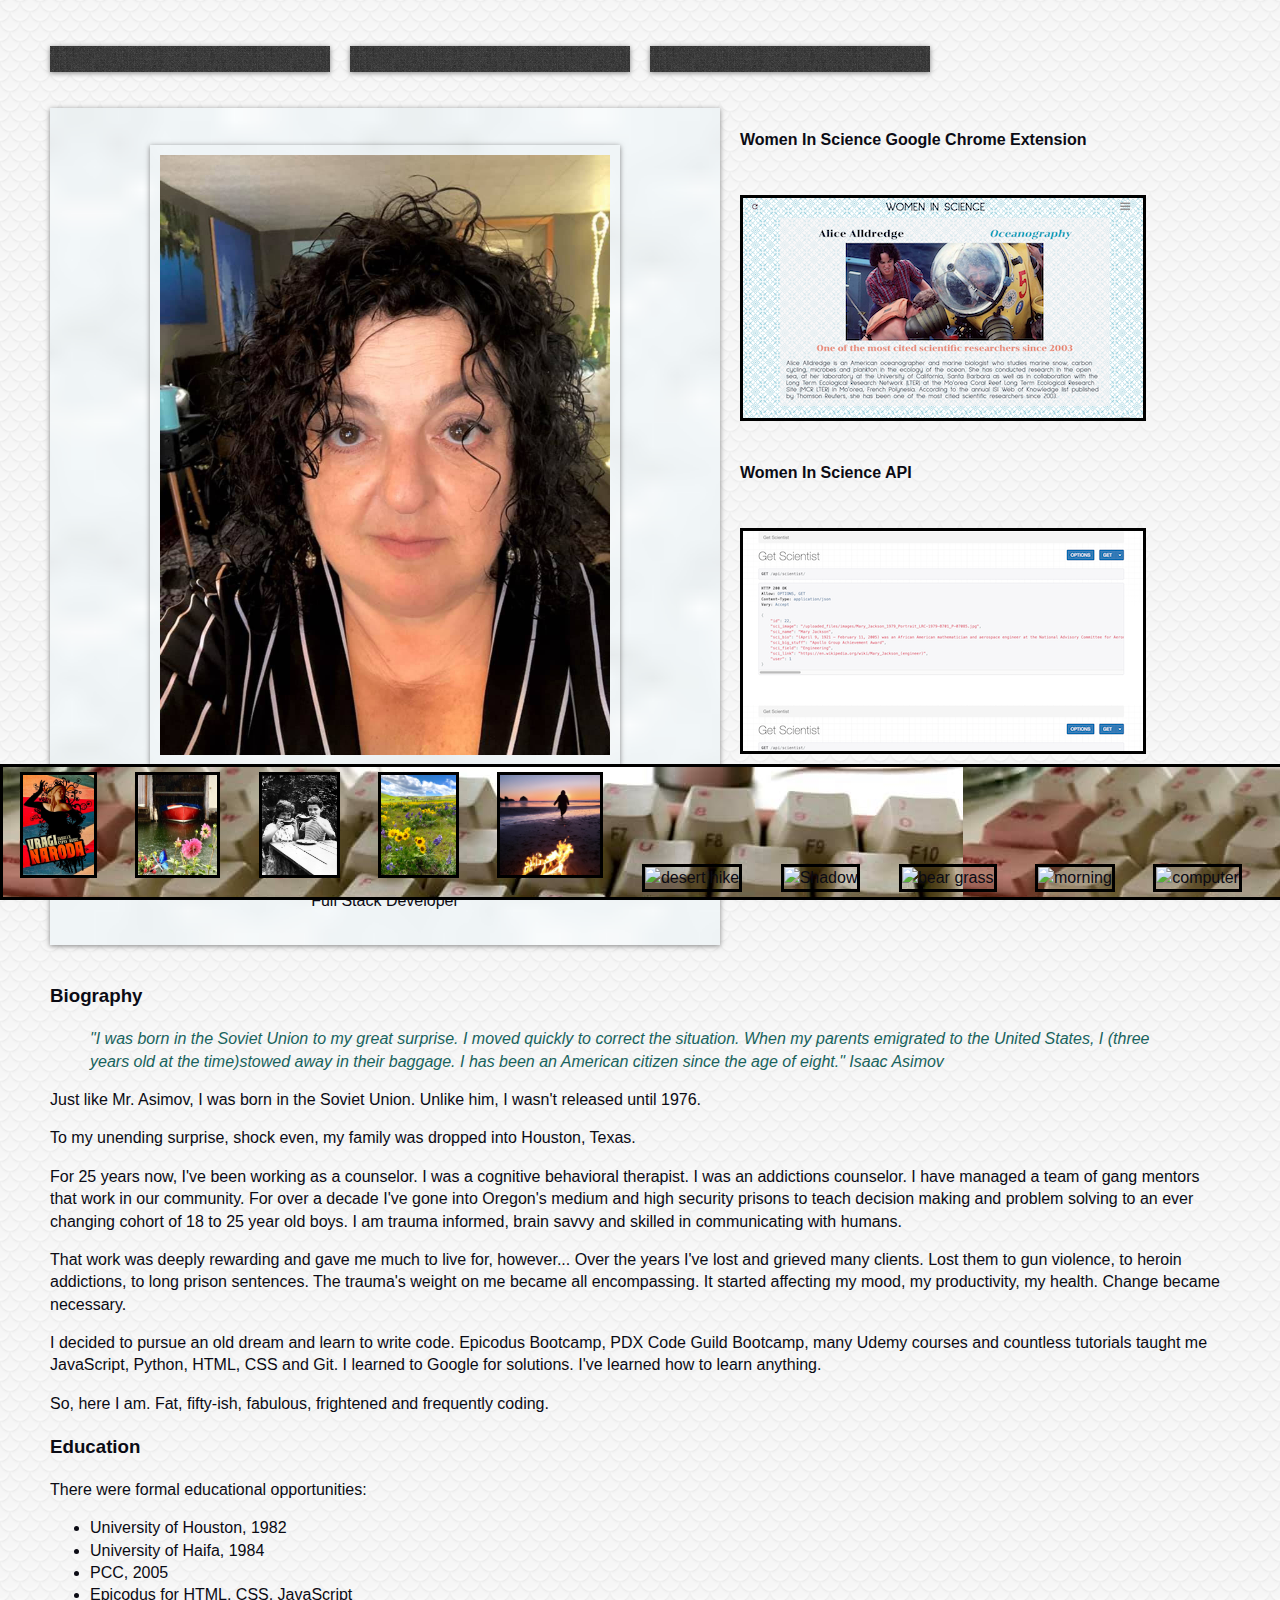
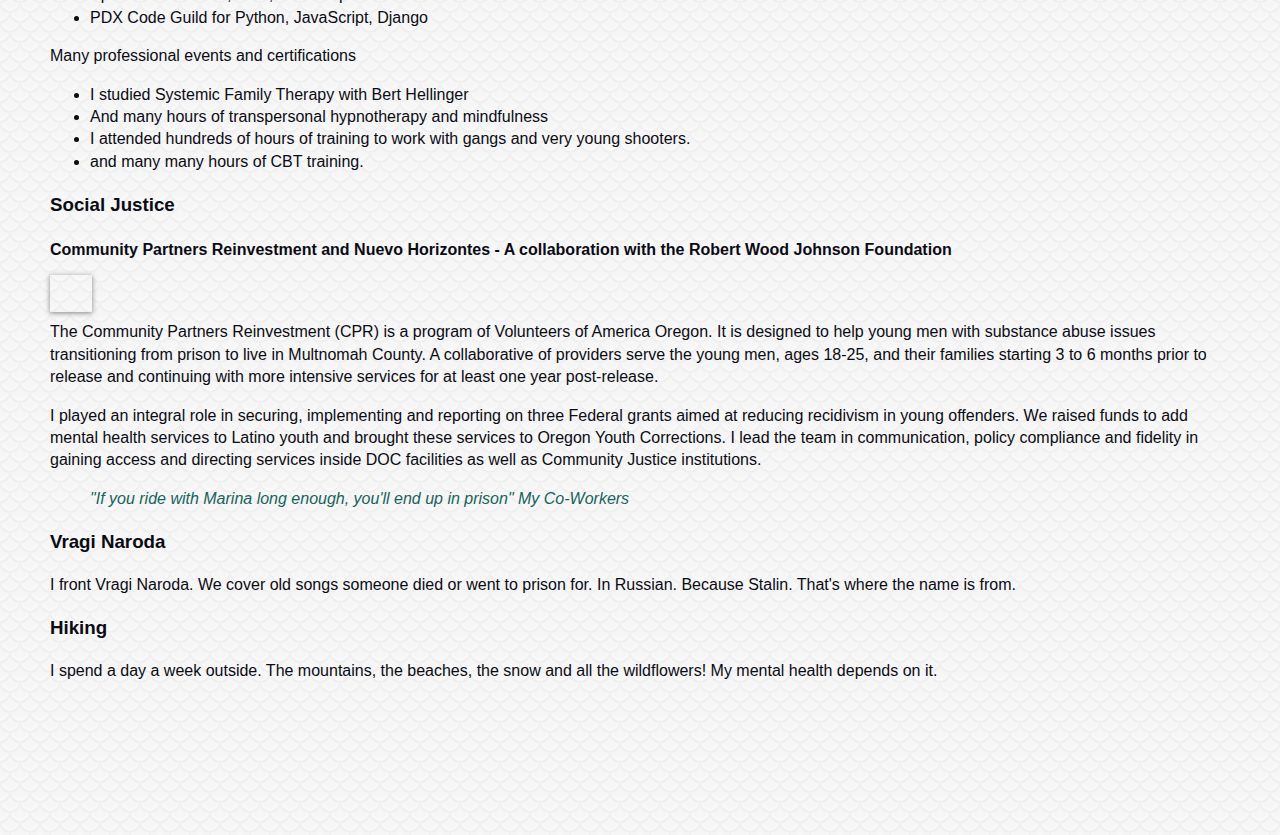
==== commit 302d09ec: "add README" ====
--- a/index.html
+++ b/index.html
@@ -27,10 +27,6 @@
             <span class="tooltiptext">GitHub</span>
           </div>
           <div class="tooltip">
-            <li><a href="#"><i class="fas fa-laptop-code"></i></a></li>
-            <span class="tooltiptext">Schoolwork</span>
-          </div>
-          <div class="tooltip">
             <li><a href="contact.html"><i class="far fa-envelope"></i></a></li>
             <span class="tooltiptext">Contact</span>
           </div>
@@ -46,18 +42,33 @@
           <p> Full Stack Developer </p>
         </header>
         <div class="top-box top-box-a">
-            <h4><a href="#"></a>Women In Science Google Chrome Extension</h4>
+            <h4>Women In Science Google Chrome Extension
+            <div class="tooltip">
+              <a href="https://github.com/marinapoltorak/wis_extension"><i class="fab fa-github"></i></a>
+              <span class="tooltiptext">see the code on GitHub</span>
+            </div></h4>
+            <br>
             <div id="wis">
             </div>
         </div>
         <div class="top-box top-box-b">
-            <h4><a href="#"></a>Women In Science API</h4>
+            <h4>Women In Science API
+            <div class="tooltip">
+              <a href="https://github.com/marinapoltorak/capstone/tree/axios"><i class="fab fa-github"></i></a>
+              <span class="tooltiptext">see the code on GitHub</span>
+            </div></h4>
+            <br>
             <div id="api">
             </div>
         </div>
         <div class="top-box top-box-c">
-            <h4><a href="#"></a>Clock</h4>
-            <div id="clock">
+            <h4>Fox In The Henhouse
+            <div class="tooltip">
+              <a href="https://github.com/marinapoltorak/fox-in-the-hen-house"><i class="fab fa-github"></i></a>
+              <span class="tooltiptext">see the code on GitHub</span>
+            </div></h4>
+            <br>
+            <div id="fox">
             </div>
         </div>
       </section>
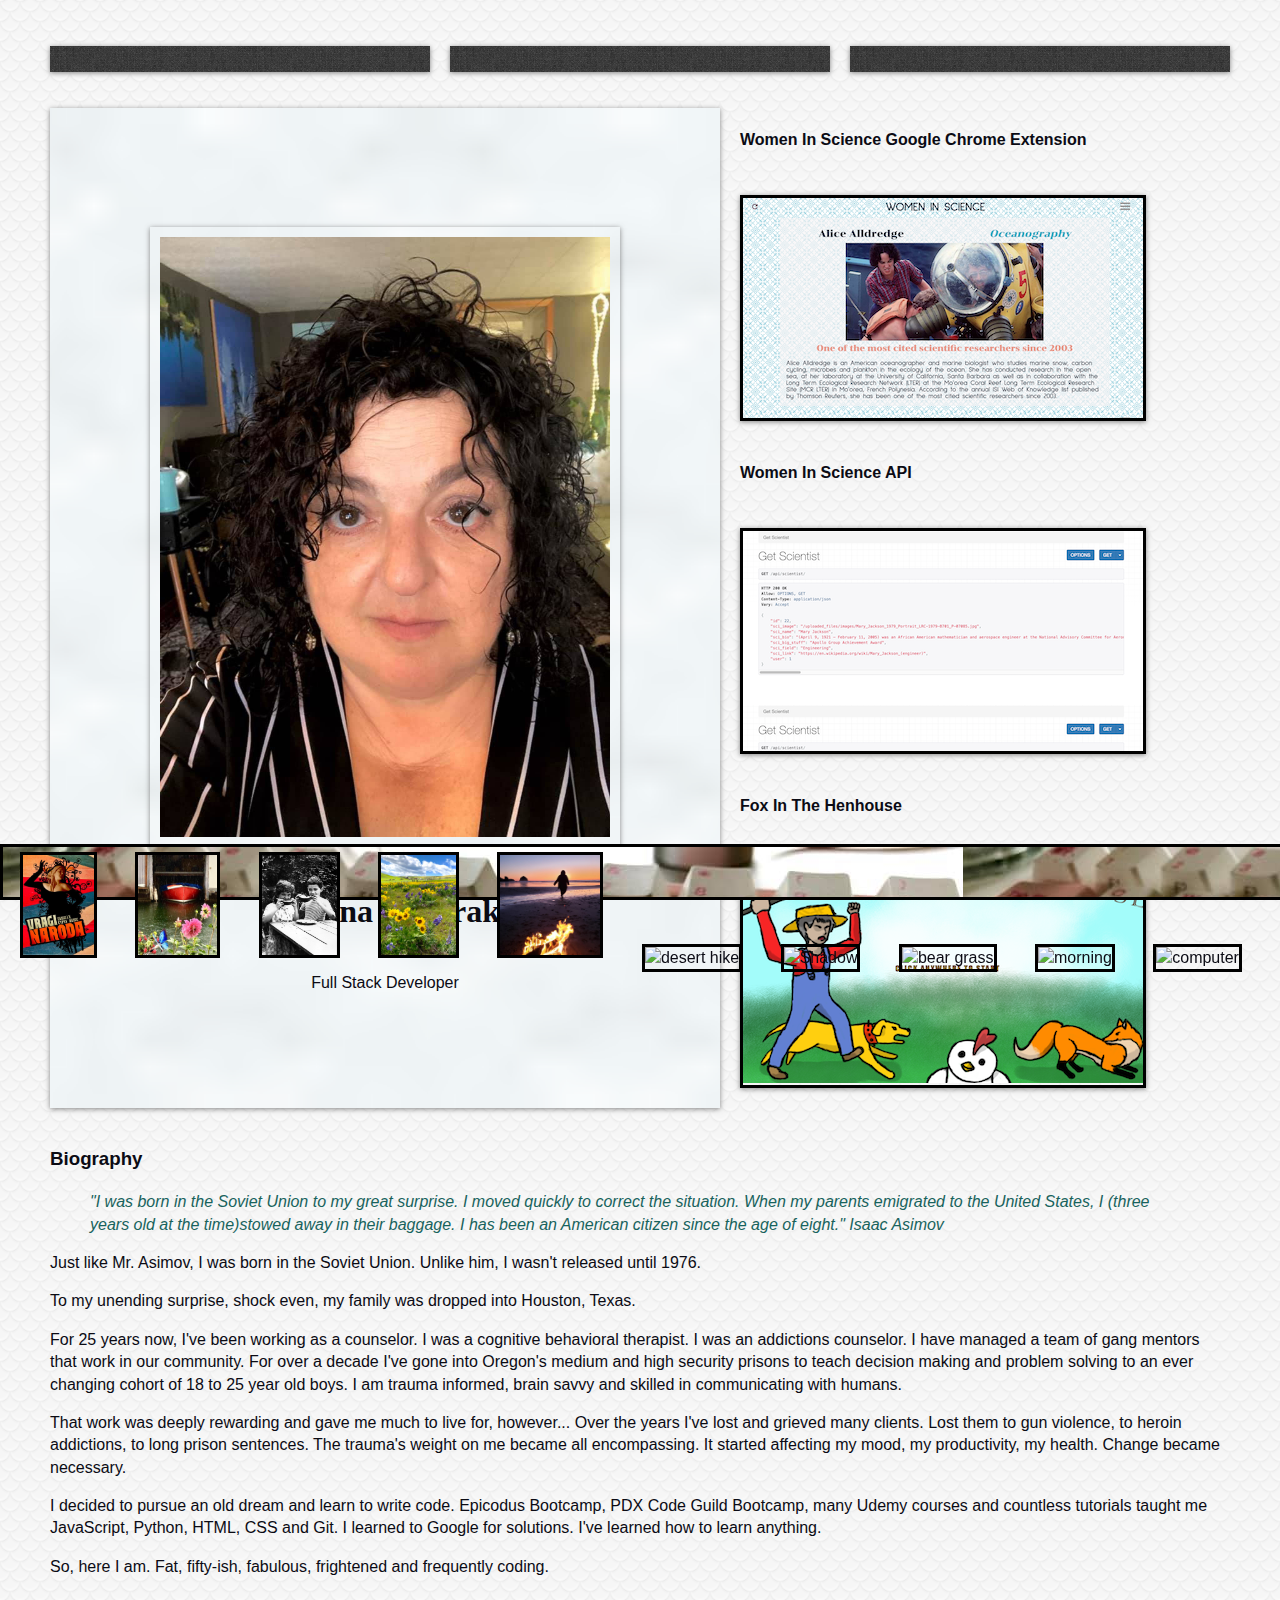
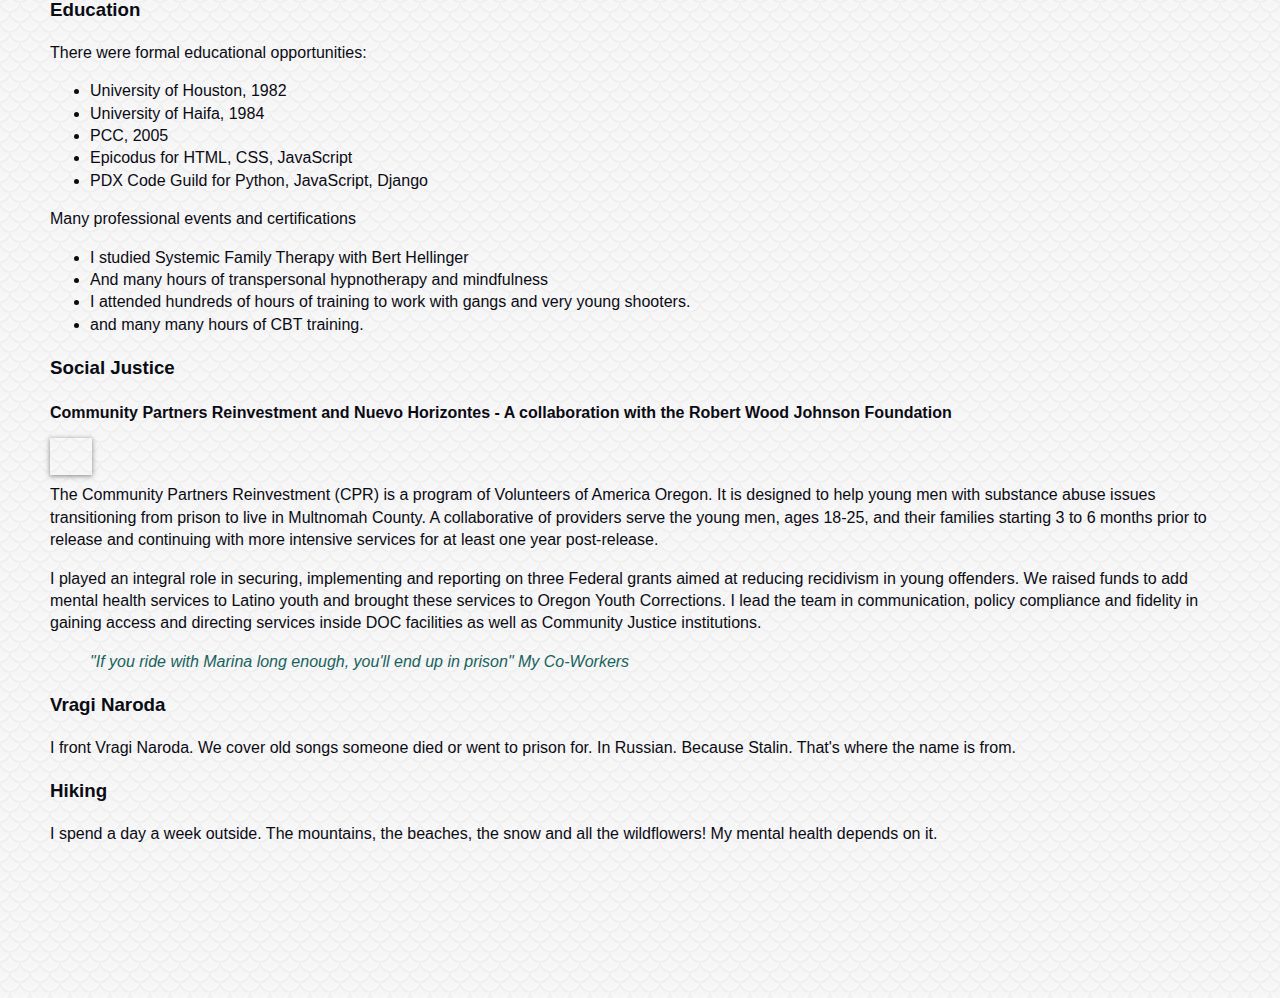
==== commit f551cedc: "make screenshots into links and style tooltips" ====
--- a/index.html
+++ b/index.html
@@ -42,34 +42,37 @@
           <p> Full Stack Developer </p>
         </header>
         <div class="top-box top-box-a">
-            <h4>Women In Science Google Chrome Extension
+          <h4>Women In Science Google Chrome Extension</h4>
+          <br>
+          <div id="wis">
             <div class="tooltip">
-              <a href="https://github.com/marinapoltorak/wis_extension"><i class="fab fa-github"></i></a>
-              <span class="tooltiptext">see the code on GitHub</span>
-            </div></h4>
-            <br>
-            <div id="wis">
+            <a href="https://github.com/marinapoltorak/wis_extension">
+            <img src="wis.png" alt="wis"></a>
+            <span class="tooltiptext">see the code on GitHub</span>
             </div>
+          </div>
         </div>
         <div class="top-box top-box-b">
-            <h4>Women In Science API
+          <h4>Women In Science API</h4>
+          <br>
+          <div id="api">
             <div class="tooltip">
-              <a href="https://github.com/marinapoltorak/capstone/tree/axios"><i class="fab fa-github"></i></a>
+              <a href="https://github.com/marinapoltorak/capstone/tree/axios">
+              <img src="api.png" alt="API"></a>
               <span class="tooltiptext">see the code on GitHub</span>
-            </div></h4>
-            <br>
-            <div id="api">
             </div>
+          </div>
         </div>
         <div class="top-box top-box-c">
-            <h4>Fox In The Henhouse
+          <h4>Fox In The Henhouse</h4>
+          <br>
+          <div id="fox">
             <div class="tooltip">
-              <a href="https://github.com/marinapoltorak/fox-in-the-hen-house"><i class="fab fa-github"></i></a>
+              <a href="https://github.com/marinapoltorak/fox-in-the-hen-house">
+              <img src="fox.png" alt="Fox"></a>
               <span class="tooltiptext">see the code on GitHub</span>
-            </div></h4>
-            <br>
-            <div id="fox">
             </div>
+          </div>
         </div>
       </section>
 
--- a/css/styles.css
+++ b/css/styles.css
@@ -58,7 +58,7 @@
   grid-gap: 20px;
   padding: 0;
   list-style: none;
-  grid-template-columns: repeat(4, 1fr);
+  grid-template-columns: repeat(3, 1fr);
 }
 
 .main-nav a:hover {
@@ -85,6 +85,8 @@
 }
 
 /* showcase */
+
+
 
 .showcase {
   background-image: url("polaroid.png");
@@ -153,6 +155,7 @@
   bottom: 0;
   width: 100%;
   border: solid black;
+  height: 50px;
 }
 
 footer img {
@@ -162,52 +165,39 @@
   margin: 5px 17px;
 }
 
-@media only screen and (max-width: 800px) {
-  footer {
-    /* display: inline-grid; */
-    background-image: url("keyboard.jpg");
-    margin: 0;
-    position: fixed;
-    padding: 0;
-    left: 0;
-    bottom: 0;
-    width: 100%;
-    max-height: 50px;
-    border: solid black;
-  }
-  footer img{
-    display: inline-flex;
-    flex-direction: column;
-    align-self: center;
-    max-width: 30px;
-    max-height:45px;
-    margin: 2px 8px 2px 8px;
-  }
-  .top-box-a{
-    width:300px;
-  }
-  #wis{
-    width: 200px;
-    height: 110px;
-  }
-}
 #wis{
   background-image: url("wis.png");
   width: 400px;
   height: 220px;
   border: solid black;
+  box-shadow: var(--shadow);
+}
+#wis:active {
+  box-shadow: 0 5px #666;
+  transform: translateY(6px);
 }
 #api{
   background-image: url("api.png");
   width: 400px;
   height: 220px;
   border: solid black;
-}
-#clock{
-  background-image: url("clock.png");
+
+  box-shadow: var(--shadow);
+}
+#api:active {
+  box-shadow: 0 5px #666;
+  transform: translateY(6px);
+}
+#fox{
+  background-image: url("fox.png");
   width: 400px;
   height: 220px;
   border: solid black;
+  box-shadow: var(--shadow);
+}
+#fox:active {
+  box-shadow: 0 5px #666;
+  transform: translateY(6px);
 }
 
 .tooltip {
@@ -217,11 +207,11 @@
 
 .tooltip .tooltiptext {
   visibility: hidden;
-  width: 100px;
-  background-color: grey;
-  color: #fff;
+  width: 300px;
+  background-color: #9fede3;
+  color: black;
   text-align: center;
-  border-radius: 6px;
+  /* border-radius: 6px; */
   padding: 3px 0;
 
   /* Position the tooltip */
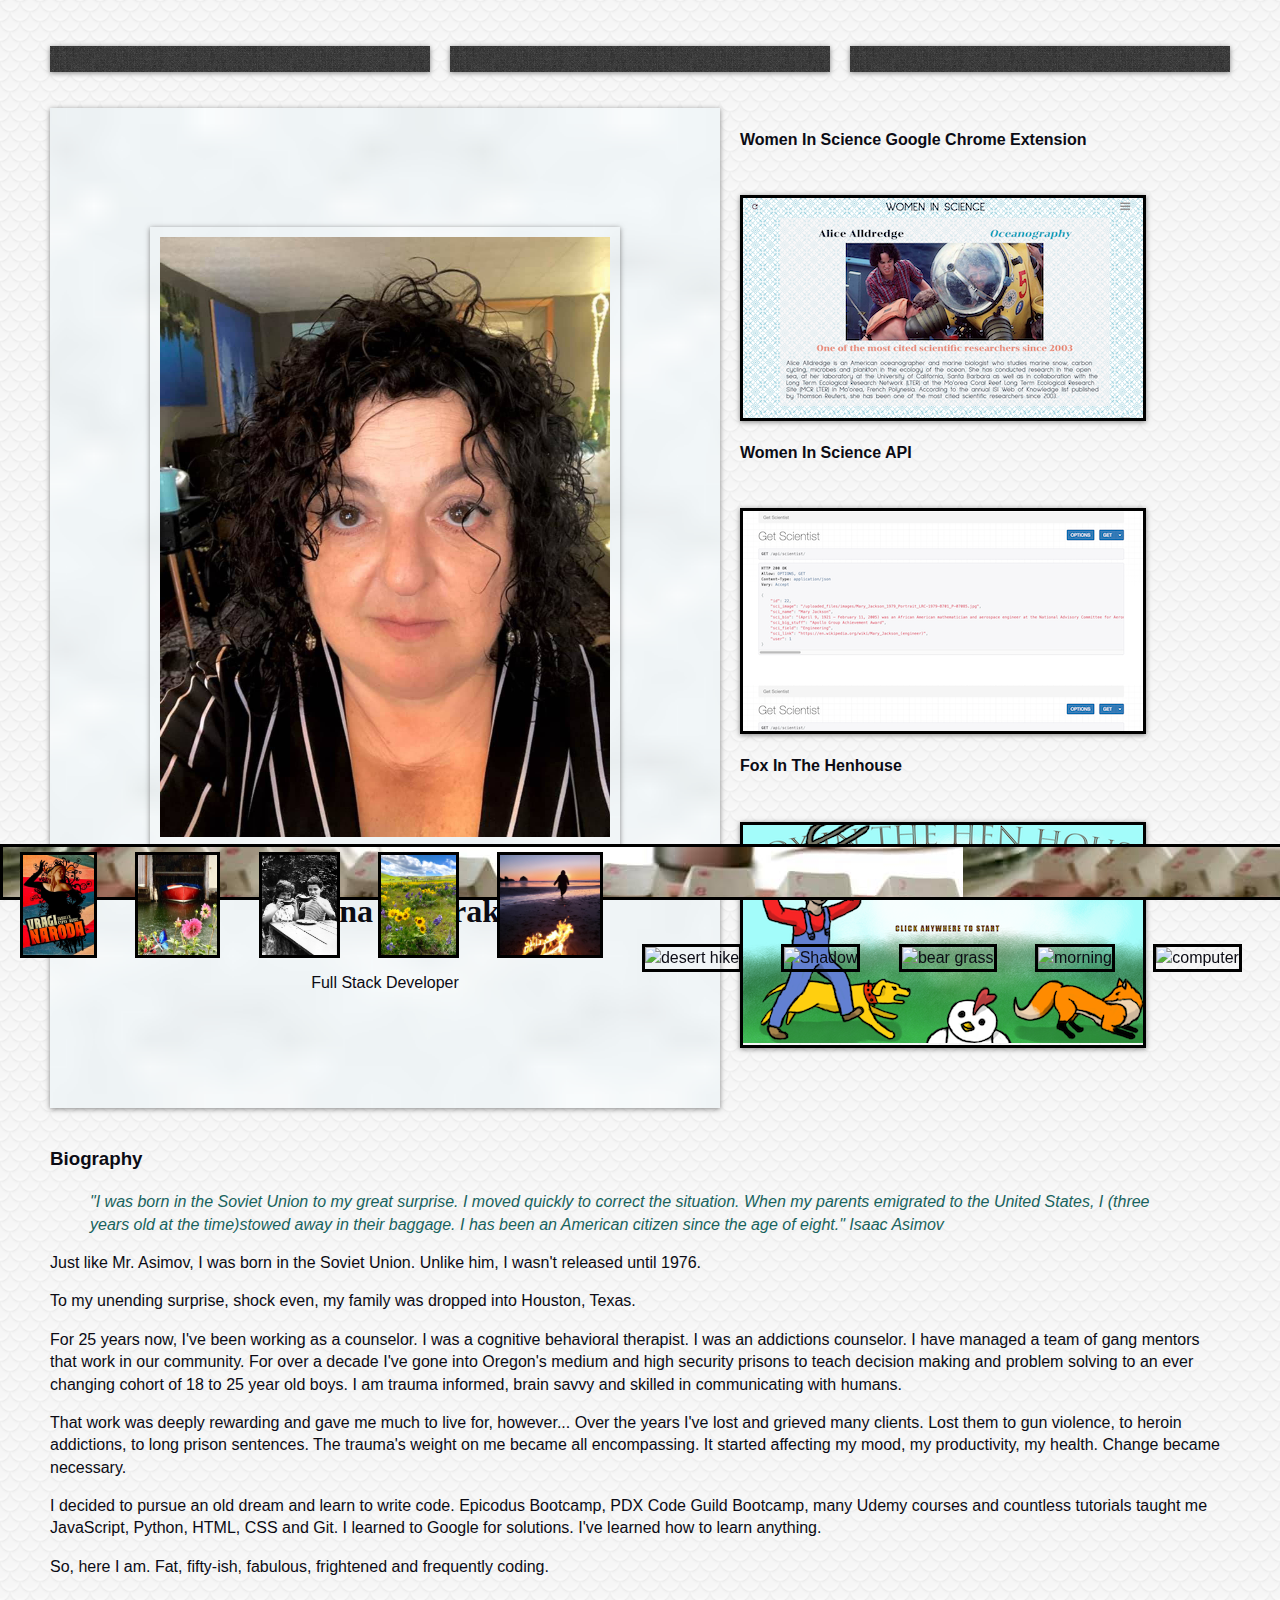
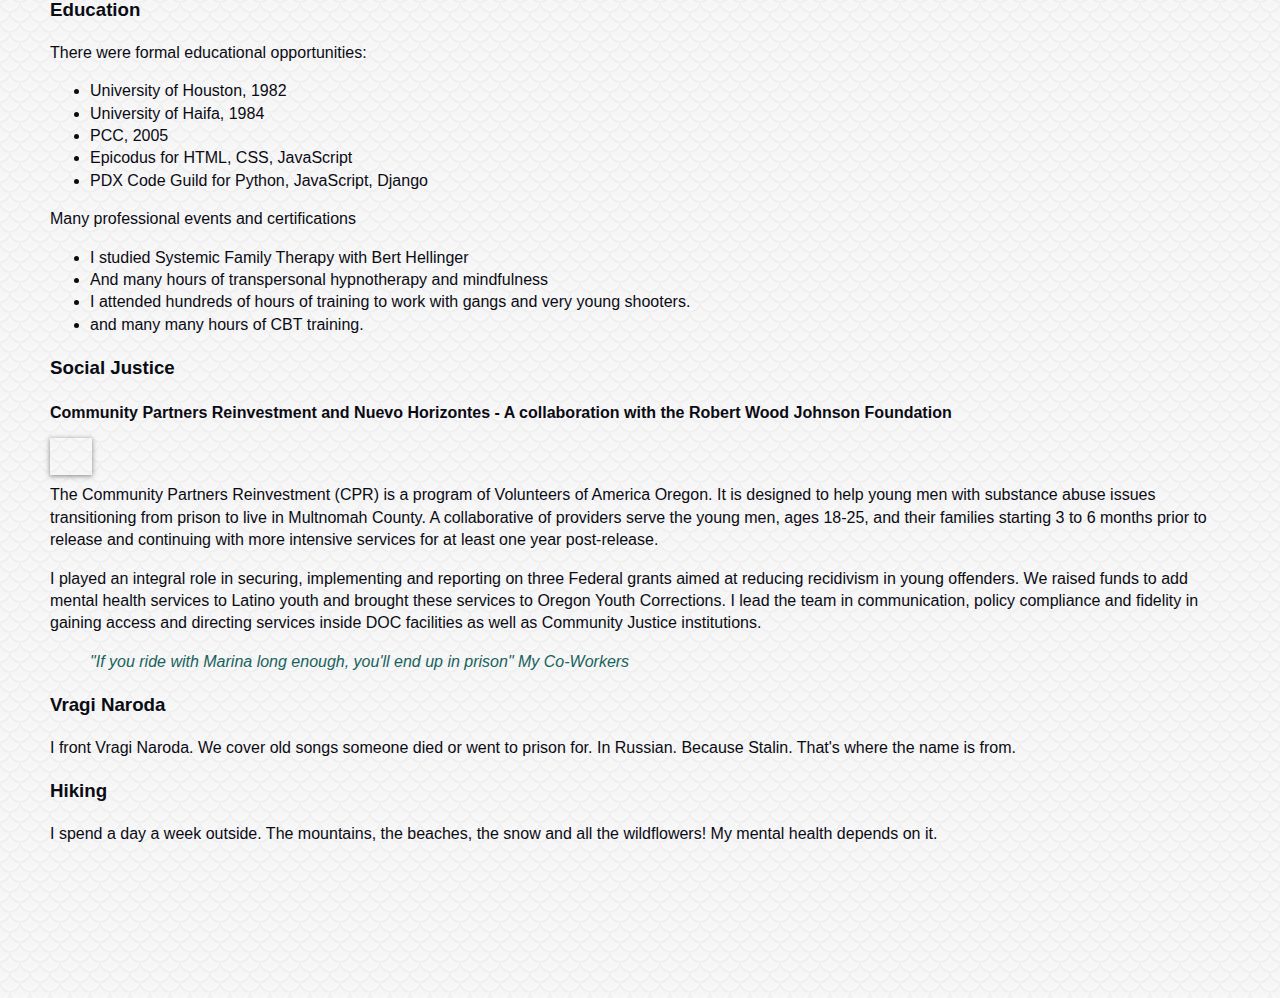
==== commit 8f317f29: "media responsiveness" ====
--- a/index.html
+++ b/index.html
@@ -41,39 +41,42 @@
           <h1> Marina Poltorak </h1>
           <p> Full Stack Developer </p>
         </header>
-        <div class="top-box top-box-a">
-          <h4>Women In Science Google Chrome Extension</h4>
-          <br>
-          <div id="wis">
-            <div class="tooltip">
-            <a href="https://github.com/marinapoltorak/wis_extension">
-            <img src="wis.png" alt="wis"></a>
-            <span class="tooltiptext">see the code on GitHub</span>
+        <div class="top-box">
+          <div class="top-box top-box-a">
+            <h4>Women In Science Google Chrome Extension</h4>
+            <br>
+            <div id="wis">
+              <div class="tooltip">
+              <a href="https://github.com/marinapoltorak/wis_extension">
+              <img src="wis.png" alt="wis"></a>
+              <span class="tooltiptext">see the code on GitHub</span>
+              </div>
+            </div>
+          </div>
+          <div class="top-box top-box-b">
+            <h4>Women In Science API</h4>
+            <br>
+            <div id="api">
+              <div class="tooltip">
+                <a href="https://github.com/marinapoltorak/capstone/tree/axios">
+                <img src="api.png" alt="API"></a>
+                <span class="tooltiptext">see the code on GitHub</span>
+              </div>
+            </div>
+          </div>
+          <div class="top-box top-box-c">
+            <h4>Fox In The Henhouse</h4>
+            <br>
+            <div id="fox">
+              <div class="tooltip">
+                <a href="https://github.com/marinapoltorak/fox-in-the-hen-house">
+                <img src="fox.png" alt="Fox"></a>
+                <span class="tooltiptext">see the code on GitHub</span>
+              </div>
             </div>
           </div>
         </div>
-        <div class="top-box top-box-b">
-          <h4>Women In Science API</h4>
-          <br>
-          <div id="api">
-            <div class="tooltip">
-              <a href="https://github.com/marinapoltorak/capstone/tree/axios">
-              <img src="api.png" alt="API"></a>
-              <span class="tooltiptext">see the code on GitHub</span>
-            </div>
-          </div>
-        </div>
-        <div class="top-box top-box-c">
-          <h4>Fox In The Henhouse</h4>
-          <br>
-          <div id="fox">
-            <div class="tooltip">
-              <a href="https://github.com/marinapoltorak/fox-in-the-hen-house">
-              <img src="fox.png" alt="Fox"></a>
-              <span class="tooltiptext">see the code on GitHub</span>
-            </div>
-          </div>
-        </div>
+
       </section>
 
       <!-- boxes section -->
--- a/css/styles.css
+++ b/css/styles.css
@@ -26,7 +26,6 @@
 }
 
 .btn {
-  /* background-image: url("polaroid.png"); */
   color: #091c1a;
   padding: 0.6rem 1.3rem;
   text-decoration: none;
@@ -85,8 +84,6 @@
 }
 
 /* showcase */
-
-
 
 .showcase {
   background-image: url("polaroid.png");
@@ -113,10 +110,19 @@
   grid-area: top-box-a;
 }
 @media only screen and (max-width: 800px) {
-  .showcase a {
+  .top-container {
     display: flex;
     flex-direction: column;
     margin: 1rem;
+  }
+  .showcase {
+    margin: 30px 30px;
+  }
+  .top-box {
+    display: flex;
+    flex-direction: column;
+    align-items: center;
+    justify-content: center;
   }
 }
 .main-nav a {
